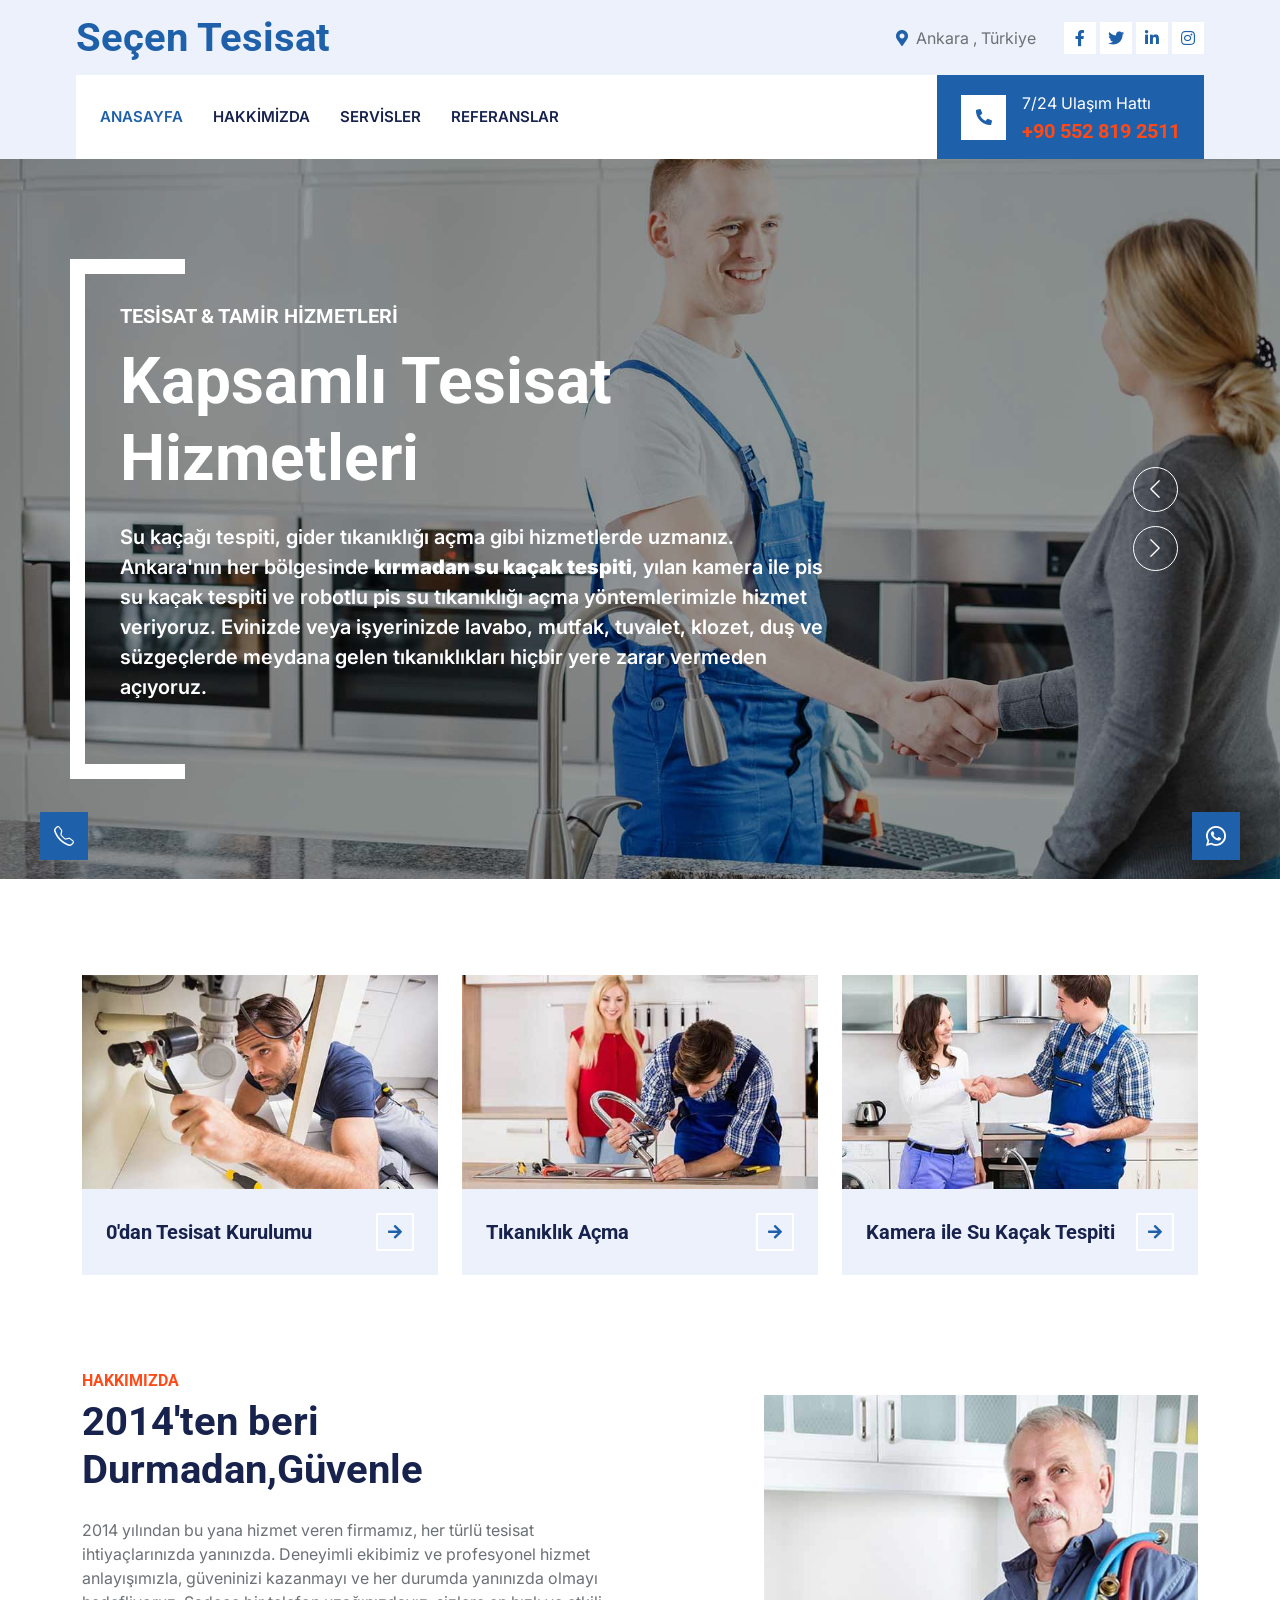
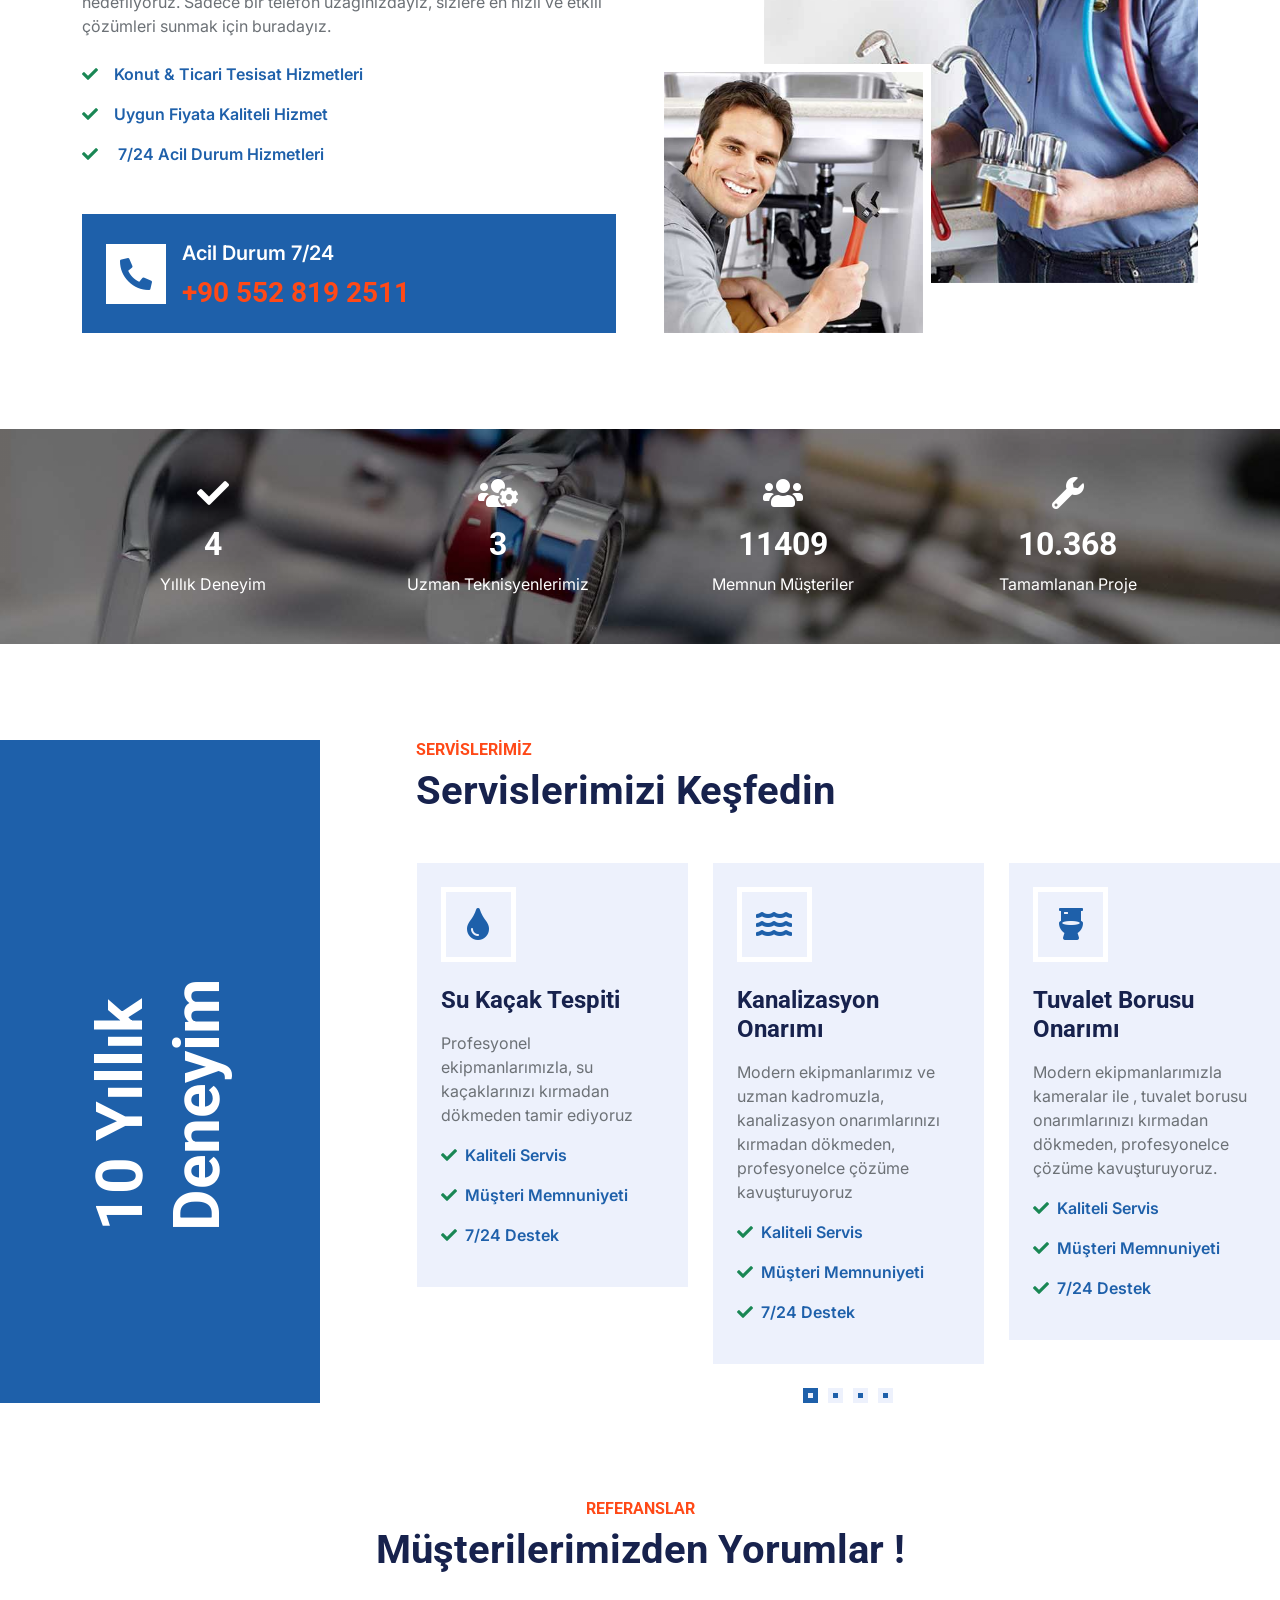
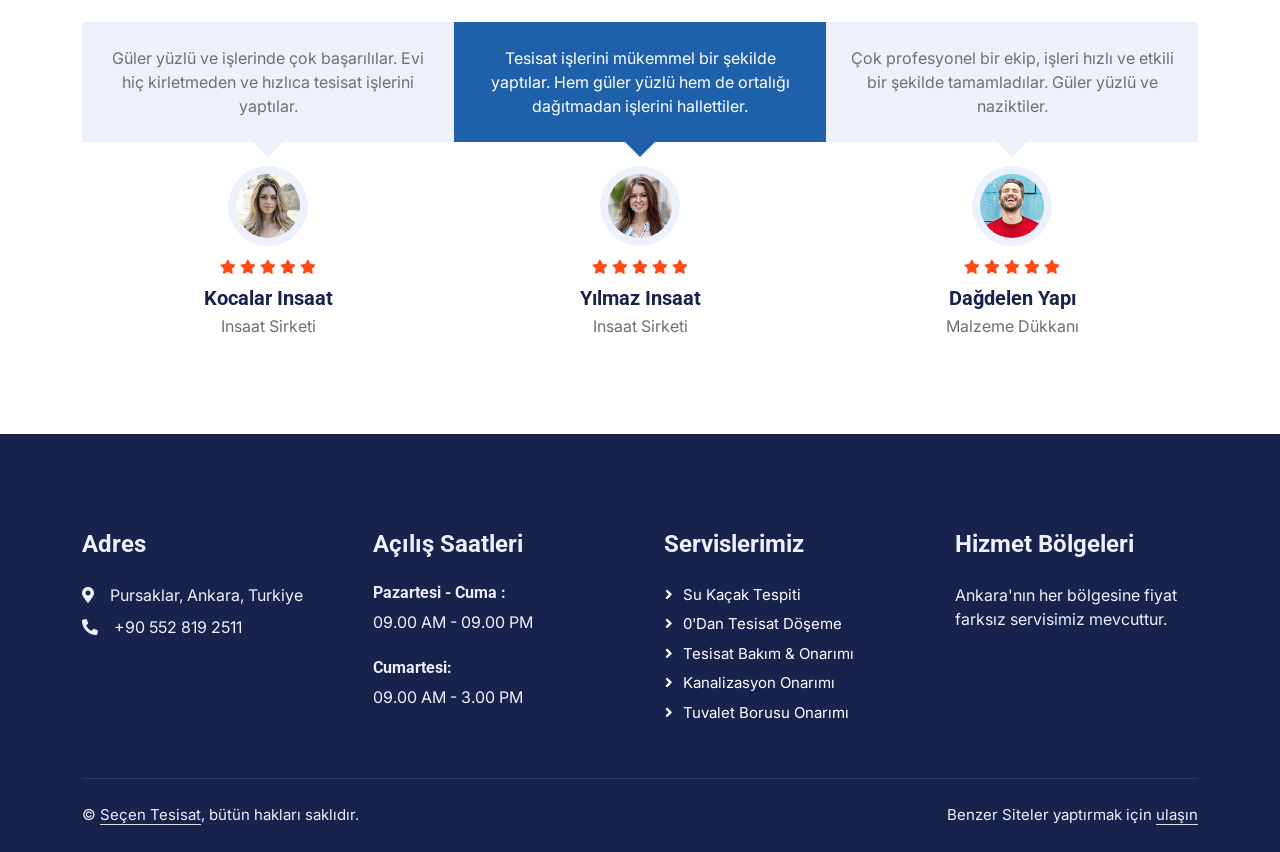
==== index.html @ cfb1902d "Upgrading performance with minimazing pictures" ====
<!DOCTYPE html>
<html lang="tr">
  <head>
    <meta charset="UTF-8" />
    <title>Seçen Tesisat</title>
    <meta content="width=device-width, initial-scale=1.0" name="viewport" />
    <meta content="" name="keywords" />
    <meta content="" name="description" />

    <!-- Favicon -->
    <link href="img/favicon.ico" rel="icon" />

    <!-- Google Web Fonts -->
    <link rel="preconnect" href="https://fonts.googleapis.com" />
    <link rel="preconnect" href="https://fonts.gstatic.com" crossorigin />
    <link
      href="https://fonts.googleapis.com/css2?family=Inter:wght@400;600&family=Roboto:wght@500;700&display=swap"
      rel="stylesheet"
    />

    <!-- Icon Font Stylesheet -->
    <link
      href="https://cdnjs.cloudflare.com/ajax/libs/font-awesome/5.10.0/css/all.min.css"
      rel="stylesheet"
      media="print"
      onload="this.media='all'"
    />
    <link
      href="https://cdn.jsdelivr.net/npm/bootstrap-icons@1.4.1/font/bootstrap-icons.css"
      rel="stylesheet"
      media="print"
      onload="this.media='all'"
    />

    <!-- Libraries Stylesheet -->
    <link
      href="lib/animate/animate.min.css"
      rel="stylesheet"
      media="print"
      onload="this.media='all'"
    />
    <link
      href="lib/owlcarousel/assets/owl.carousel.min.css"
      rel="stylesheet"
      media="print"
      onload="this.media='all'"
    />
    <link
      href="lib/tempusdominus/css/tempusdominus-bootstrap-4.min.css"
      rel="stylesheet"
      media="print"
      onload="this.media='all'"
    />

    <!-- Customized Bootstrap Stylesheet -->
    <link
      href="css/bootstrap.min.css"
      rel="stylesheet"
      media="print"
      onload="this.media='all'"
    />

    <!-- Template Stylesheet -->
    <link href="css/style.css" rel="stylesheet" />

    <!-- Add Lazy Loading Polyfill for older browsers -->
    <script>
      document.addEventListener("DOMContentLoaded", function () {
        if ("loading" in HTMLImageElement.prototype) {
          const images = document.querySelectorAll("img");
          images.forEach((img) => {
            img.src = img.dataset.src;
          });
        } else {
          const script = document.createElement("script");
          script.src =
            "https://cdnjs.cloudflare.com/ajax/libs/lazysizes/5.2.2/lazysizes.min.js";
          document.body.appendChild(script);
        }
      });
    </script>
  </head>

  <body>
    <!-- Spinner Start -->
    <div
      id="spinner"
      class="show bg-white position-fixed translate-middle w-100 vh-100 top-50 start-50 d-flex align-items-center justify-content-center"
    >
      <div
        class="spinner-border text-primary"
        style="width: 3rem; height: 3rem"
        role="status"
      >
        <span class="visually-hidden">Loading...</span>
      </div>
    </div>
    <!-- Spinner End -->

    <!-- Topbar Start -->
    <div class="container-fluid bg-light d-none d-lg-block">
      <div class="row align-items-center top-bar">
        <div class="col-lg-3 col-md-12 text-center text-lg-start">
          <a href="" class="navbar-brand m-0 p-0">
            <h1 class="text-primary m-0">Seçen Tesisat</h1>
          </a>
        </div>
        <div class="col-lg-9 col-md-12 text-end">
          <div class="h-100 d-inline-flex align-items-center me-4">
            <i
              class="fa fa-map-marker-alt text-primary me-2"
              aria-hidden="true"
            ></i>
            <p class="m-0">Ankara , Türkiye</p>
          </div>
          <div class="h-100 d-inline-flex align-items-center">
            <a
              class="btn btn-sm-square bg-white text-primary me-1"
              href="#"
              aria-label="Facebook"
              ><i class="fab fa-facebook-f" aria-hidden="true"></i
            ></a>
            <a
              class="btn btn-sm-square bg-white text-primary me-1"
              href="#"
              aria-label="Twitter"
              ><i class="fab fa-twitter" aria-hidden="true"></i
            ></a>
            <a
              class="btn btn-sm-square bg-white text-primary me-1"
              href="#"
              aria-label="LinkedIn"
              ><i class="fab fa-linkedin-in" aria-hidden="true"></i
            ></a>
            <a
              class="btn btn-sm-square bg-white text-primary me-0"
              href="#"
              aria-label="Instagram"
              ><i class="fab fa-instagram" aria-hidden="true"></i
            ></a>
          </div>
        </div>
      </div>
    </div>
    <!-- Topbar End -->

    <!-- Navbar Start -->
    <div class="container-fluid nav-bar bg-light">
      <nav
        class="navbar navbar-expand-lg navbar-light bg-white p-3 py-lg-0 px-lg-4"
      >
        <a
          href="#"
          class="navbar-brand d-flex align-items-center m-0 p-0 d-lg-none"
        >
          <h1 class="text-primary m-0">Seçen Tesisat</h1>
        </a>
        <button
          class="navbar-toggler"
          type="button"
          data-bs-toggle="collapse"
          data-bs-target="#navbarCollapse"
          aria-controls="navbarCollapse"
          aria-expanded="false"
          aria-label="Toggle navigation"
        >
          <span class="fa fa-bars"></span>
        </button>
        <div class="collapse navbar-collapse" id="navbarCollapse">
          <div class="navbar-nav me-auto">
            <a href="index.html" class="nav-item nav-link active">Anasayfa</a>
            <a href="#hakkimizda" class="nav-item nav-link">Hakkimizda</a>
            <a href="#services" class="nav-item nav-link">Servisler</a>
            <a href="#references" class="nav-item nav-link">Referanslar</a>
          </div>
          <div
            class="mt-4 mt-lg-0 me-lg-n4 py-3 px-4 bg-primary d-flex align-items-center"
          >
            <div
              class="d-flex flex-shrink-0 align-items-center justify-content-center bg-white"
              style="width: 45px; height: 45px"
            >
              <i class="fa fa-phone-alt text-primary" aria-hidden="true"></i>
            </div>
            <div class="ms-3">
              <p class="mb-1 text-white">7/24 Ulaşım Hattı</p>
              <h5 class="m-0 text-secondary">+90 552 819 2511</h5>
            </div>
          </div>
        </div>
      </nav>
    </div>
    <!-- Navbar End -->

    <!-- Carousel Start -->
    <div class="container-fluid p-0 mb-5">
      <div class="owl-carousel header-carousel position-relative">
        <div class="owl-carousel-item position-relative">
          <img
            class="img-fluid"
            data-src="img/carousel-1.jpg"
            alt="Kapsamlı Tesisat Hizmetleri"
            loading="lazy"
          />
          <div
            class="position-absolute top-0 start-0 w-100 h-100 d-flex align-items-center"
            style="background: rgba(0, 0, 0, 0.4)"
          >
            <div class="container">
              <div class="row justify-content-start">
                <div class="col-10 col-lg-8">
                  <h5
                    class="text-white text-uppercase mb-3 animated slideInDown"
                  >
                    Tesisat & Tamir Hizmetleri
                  </h5>
                  <h1 class="display-3 text-white animated slideInDown mb-4">
                    Kapsamlı Tesisat Hizmetleri
                  </h1>
                  <p class="fs-5 fw-medium text-white mb-4 pb-2">
                    Su kaçağı tespiti, gider tıkanıklığı açma gibi hizmetlerde
                    uzmanız. Ankara'nın her bölgesinde
                    <strong>kırmadan su kaçak tespiti</strong>, yılan kamera ile
                    pis su kaçak tespiti ve robotlu pis su tıkanıklığı açma
                    yöntemlerimizle hizmet veriyoruz. Evinizde veya işyerinizde
                    lavabo, mutfak, tuvalet, klozet, duş ve süzgeçlerde meydana
                    gelen tıkanıklıkları hiçbir yere zarar vermeden açıyoruz.
                  </p>
                </div>
              </div>
            </div>
          </div>
        </div>
        <div class="owl-carousel-item position-relative">
          <img
            class="img-fluid"
            data-src="img/carousel-2.jpg"
            alt="Su Kaçak Tespiti"
            loading="lazy"
          />
          <div
            class="position-absolute top-0 start-0 w-100 h-100 d-flex align-items-center"
            style="background: rgba(0, 0, 0, 0.4)"
          >
            <div class="container">
              <div class="row justify-content-start">
                <div class="col-10 col-lg-8">
                  <h5
                    class="text-white text-uppercase mb-3 animated slideInDown"
                  >
                    Tesisat & Tamir Hizmetleri
                  </h5>
                  <h1 class="display-3 text-white animated slideInDown mb-4">
                    Tıkanıklık Açma
                  </h1>
                  <p class="fs-5 fw-medium text-white mb-4 pb-2">
                    Kırmadan dökmeden teknolojik cihazlarla su kaçaklarını
                    buluyoruz. Ankaranın bütün ilçelerine fiyat farksız müdahale
                    ediyoruz.
                  </p>
                  <div class="call-section mt-4">
                    <p class="fs-5 text-white">
                      Su Kaçağı Tespiti İçin Arayın:
                    </p>
                    <a
                      href="tel:+905537859518"
                      class="btn btn-primary btn-lg"
                      aria-label="Call for Su Kaçağı Tespiti"
                    >
                      +90 (553) 785 95 18
                    </a>
                  </div>
                </div>
              </div>
            </div>
          </div>
        </div>
      </div>
    </div>
    <!-- Carousel End -->

    <!-- Service Start -->
    <div class="container-xxl py-5">
      <div class="container">
        <div class="row g-4">
          <div
            class="col-lg-4 col-md-6 service-item-top wow fadeInUp"
            data-wow-delay="0.1s"
          >
            <div class="overflow-hidden">
              <img
                class="img-fluid w-100 h-100"
                data-src="img/service-1.jpg"
                alt="0'dan Tesisat Kurulumu"
                loading="lazy"
              />
            </div>
            <div
              class="d-flex align-items-center justify-content-between bg-light p-4"
            >
              <h5 class="text-truncate me-3 mb-0">0'dan Tesisat Kurulumu</h5>
              <a
                class="btn btn-square btn-outline-primary border-2 border-white flex-shrink-0"
                href="#"
                aria-label="Read more about 0'dan Tesisat Kurulumu"
                ><i class="fa fa-arrow-right" aria-hidden="true"></i
              ></a>
            </div>
          </div>
          <div
            class="col-lg-4 col-md-6 service-item-top wow fadeInUp"
            data-wow-delay="0.3s"
          >
            <div class="overflow-hidden">
              <img
                class="img-fluid w-100 h-100"
                data-src="img/service-2.jpg"
                alt="Tıkanıklık Açma"
                loading="lazy"
              />
            </div>
            <div
              class="d-flex align-items-center justify-content-between bg-light p-4"
            >
              <h5 class="text-truncate me-3 mb-0">Tıkanıklık Açma</h5>
              <a
                class="btn btn-square btn-outline-primary border-2 border-white flex-shrink-0"
                href="#"
                aria-label="Read more about Tıkanıklık Açma"
                ><i class="fa fa-arrow-right" aria-hidden="true"></i
              ></a>
            </div>
          </div>
          <div
            class="col-lg-4 col-md-6 service-item-top wow fadeInUp"
            data-wow-delay="0.5s"
          >
            <div class="overflow-hidden">
              <img
                class="img-fluid w-100 h-100"
                data-src="img/service-3.jpg"
                alt="Kamera ile Su Kaçak Tespiti"
                loading="lazy"
              />
            </div>
            <div
              class="d-flex align-items-center justify-content-between bg-light p-4"
            >
              <h5 class="text-truncate me-3 mb-0">
                Kamera ile Su Kaçak Tespiti
              </h5>
              <a
                class="btn btn-square btn-outline-primary border-2 border-white flex-shrink-0"
                href="#"
                aria-label="Read more about Kamera ile Su Kaçak Tespiti"
                ><i class="fa fa-arrow-right" aria-hidden="true"></i
              ></a>
            </div>
          </div>
        </div>
      </div>
    </div>
    <!-- Service End -->

    <!-- About Start -->
    <div id="hakkimizda" class="container-xxl py-5">
      <div class="container">
        <div class="row g-5">
          <div class="col-lg-6 wow fadeInUp" data-wow-delay="0.1s">
            <h6 class="text-secondary text-uppercase">Hakkımızda</h6>
            <h1 class="mb-4">2014'ten beri Durmadan,Güvenle</h1>
            <p class="mb-4">
              2014 yılından bu yana hizmet veren firmamız, her türlü tesisat
              ihtiyaçlarınızda yanınızda. Deneyimli ekibimiz ve profesyonel
              hizmet anlayışımızla, güveninizi kazanmayı ve her durumda
              yanınızda olmayı hedefliyoruz. Sadece bir telefon uzağınızdayız,
              sizlere en hızlı ve etkili çözümleri sunmak için buradayız.
            </p>
            <p class="fw-medium text-primary">
              <i class="fa fa-check text-success me-3" aria-hidden="true"></i
              >Konut & Ticari Tesisat Hizmetleri
            </p>
            <p class="fw-medium text-primary">
              <i class="fa fa-check text-success me-3" aria-hidden="true"></i
              >Uygun Fiyata Kaliteli Hizmet
            </p>
            <p class="fw-medium text-primary">
              <i class="fa fa-check text-success me-3" aria-hidden="true"></i>
              7/24 Acil Durum Hizmetleri
            </p>
            <div class="bg-primary d-flex align-items-center p-4 mt-5">
              <div
                class="d-flex flex-shrink-0 align-items-center justify-content-center bg-white"
                style="width: 60px; height: 60px"
              >
                <i
                  class="fa fa-phone-alt fa-2x text-primary"
                  aria-hidden="true"
                ></i>
              </div>
              <div class="ms-3">
                <p class="fs-5 fw-medium mb-2 text-white">Acil Durum 7/24</p>
                <h3 class="m-0 text-secondary">+90 552 819 2511</h3>
              </div>
            </div>
          </div>
          <div class="col-lg-6 pt-4" style="min-height: 500px">
            <div
              class="position-relative h-100 wow fadeInUp"
              data-wow-delay="0.5s"
            >
              <img
                class="position-absolute img-fluid w-100 h-100"
                data-src="img/about-1.jpg"
                style="object-fit: cover; padding: 0 0 50px 100px"
                alt="Tesisat Ekibi"
                loading="lazy"
              />
              <img
                class="position-absolute start-0 bottom-0 img-fluid bg-white pt-2 pe-2 w-50 h-50"
                data-src="img/about-2.jpg"
                style="object-fit: cover"
                alt="Tesisat Hizmetleri"
                loading="lazy"
              />
            </div>
          </div>
        </div>
      </div>
    </div>
    <!-- About End -->

    <!-- Fact Start -->
    <div class="container-fluid fact bg-dark my-5 py-5">
      <div class="container">
        <div class="row g-4">
          <div
            class="col-md-6 col-lg-3 text-center wow fadeIn"
            data-wow-delay="0.1s"
          >
            <i class="fa fa-check fa-2x text-white mb-3" aria-hidden="true"></i>
            <h2 class="text-white mb-2" data-toggle="counter-up">10</h2>
            <p class="text-white mb-0">Yıllık Deneyim</p>
          </div>
          <div
            class="col-md-6 col-lg-3 text-center wow fadeIn"
            data-wow-delay="0.3s"
          >
            <i
              class="fa fa-users-cog fa-2x text-white mb-3"
              aria-hidden="true"
            ></i>
            <h2 class="text-white mb-2" data-toggle="counter-up">8</h2>
            <p class="text-white mb-0">Uzman Teknisyenlerimiz</p>
          </div>
          <div
            class="col-md-6 col-lg-3 text-center wow fadeIn"
            data-wow-delay="0.5s"
          >
            <i class="fa fa-users fa-2x text-white mb-3" aria-hidden="true"></i>
            <h2 class="text-white mb-2" data-toggle="counter-up">31693</h2>
            <p class="text-white mb-0">Memnun Müşteriler</p>
          </div>
          <div
            class="col-md-6 col-lg-3 text-center wow fadeIn"
            data-wow-delay="0.7s"
          >
            <i
              class="fa fa-wrench fa-2x text-white mb-3"
              aria-hidden="true"
            ></i>
            <h2 class="text-white mb-2" data-toggle="counter-up">28.800</h2>
            <p class="text-white mb-0">Tamamlanan Proje</p>
          </div>
        </div>
      </div>
    </div>
    <!-- Fact End -->

    <!-- Service Start -->
    <div id="services" class="container-fluid py-5 px-4 px-lg-0">
      <div class="row g-0">
        <div class="col-lg-3 d-none d-lg-flex">
          <div
            class="d-flex align-items-center justify-content-center bg-primary w-100 h-100"
          >
            <h1
              class="display-3 text-white m-0"
              style="transform: rotate(-90deg)"
            >
              10 Yıllık Deneyim
            </h1>
          </div>
        </div>
        <div class="col-md-12 col-lg-9">
          <div class="ms-lg-5 ps-lg-5">
            <div
              class="text-center text-lg-start wow fadeInUp"
              data-wow-delay="0.1s"
            >
              <h6 class="text-secondary text-uppercase">Servislerimiz</h6>
              <h1 class="mb-5">Servislerimizi Keşfedin</h1>
            </div>
            <div
              class="owl-carousel service-carousel position-relative wow fadeInUp"
              data-wow-delay="0.1s"
            >
              <div class="bg-light p-4">
                <div
                  class="d-flex align-items-center justify-content-center border border-5 border-white mb-4"
                  style="width: 75px; height: 75px"
                >
                  <i
                    class="fa fa-water fa-2x text-primary"
                    aria-hidden="true"
                  ></i>
                </div>
                <h4 class="mb-3">Kanalizasyon Onarımı</h4>
                <p>
                  Modern ekipmanlarımız ve uzman kadromuzla, kanalizasyon
                  onarımlarınızı kırmadan dökmeden, profesyonelce çözüme
                  kavuşturuyoruz
                </p>
                <p class="text-primary fw-medium">
                  <i
                    class="fa fa-check text-success me-2"
                    aria-hidden="true"
                  ></i
                  >Kaliteli Servis
                </p>
                <p class="text-primary fw-medium">
                  <i
                    class="fa fa-check text-success me-2"
                    aria-hidden="true"
                  ></i
                  >Müşteri Memnuniyeti
                </p>
                <p class="text-primary fw-medium">
                  <i
                    class="fa fa-check text-success me-2"
                    aria-hidden="true"
                  ></i
                  >7/24 Destek
                </p>
              </div>
              <div class="bg-light p-4">
                <div
                  class="d-flex align-items-center justify-content-center border border-5 border-white mb-4"
                  style="width: 75px; height: 75px"
                >
                  <i
                    class="fa fa-toilet fa-2x text-primary"
                    aria-hidden="true"
                  ></i>
                </div>
                <h4 class="mb-3">Tuvalet Borusu Onarımı</h4>
                <p>
                  Modern ekipmanlarımızla kameralar ile , tuvalet borusu
                  onarımlarınızı kırmadan dökmeden, profesyonelce çözüme
                  kavuşturuyoruz.
                </p>
                <p class="text-primary fw-medium">
                  <i
                    class="fa fa-check text-success me-2"
                    aria-hidden="true"
                  ></i
                  >Kaliteli Servis
                </p>
                <p class="text-primary fw-medium">
                  <i
                    class="fa fa-check text-success me-2"
                    aria-hidden="true"
                  ></i
                  >Müşteri Memnuniyeti
                </p>
                <p class="text-primary fw-medium">
                  <i
                    class="fa fa-check text-success me-2"
                    aria-hidden="true"
                  ></i
                  >7/24 Destek
                </p>
              </div>
              <div class="bg-light p-4">
                <div
                  class="d-flex align-items-center justify-content-center border border-5 border-white mb-4"
                  style="width: 75px; height: 75px"
                >
                  <i
                    class="fa fa-shower fa-2x text-primary"
                    aria-hidden="true"
                  ></i>
                </div>
                <h4 class="mb-3">Tesisat Bakımı & Onarımı</h4>
                <p>0'dan tesisat kurulumu yapılır ve yenilenir.</p>
                <p class="text-primary fw-medium">
                  <i
                    class="fa fa-check text-success me-2"
                    aria-hidden="true"
                  ></i
                  >Kırmadan Dökmeden
                </p>
                <p class="text-primary fw-medium">
                  <i
                    class="fa fa-check text-success me-2"
                    aria-hidden="true"
                  ></i
                  >Kesin Çözümler
                </p>
                <p class="text-primary fw-medium">
                  <i
                    class="fa fa-check text-success me-2"
                    aria-hidden="true"
                  ></i
                  >7/24 Destek
                </p>
              </div>
              <div class="bg-light p-4">
                <div
                  class="d-flex align-items-center justify-content-center border border-5 border-white mb-4"
                  style="width: 75px; height: 75px"
                >
                  <i
                    class="fa fa-tint fa-2x text-primary"
                    aria-hidden="true"
                  ></i>
                </div>
                <h4 class="mb-3">Su Kaçak Tespiti</h4>
                <p>
                  Profesyonel ekipmanlarımızla, su kaçaklarınızı kırmadan
                  dökmeden tamir ediyoruz
                </p>
                <p class="text-primary fw-medium">
                  <i
                    class="fa fa-check text-success me-2"
                    aria-hidden="true"
                  ></i
                  >Kaliteli Servis
                </p>
                <p class="text-primary fw-medium">
                  <i
                    class="fa fa-check text-success me-2"
                    aria-hidden="true"
                  ></i
                  >Müşteri Memnuniyeti
                </p>
                <p class="text-primary fw-medium">
                  <i
                    class="fa fa-check text-success me-2"
                    aria-hidden="true"
                  ></i
                  >7/24 Destek
                </p>
              </div>
            </div>
          </div>
        </div>
      </div>
    </div>
    <!-- Service End -->

    <!-- Testimonial Start -->
    <div
      id="references"
      class="container-xxl py-5 wow fadeInUp"
      data-wow-delay="0.1s"
    >
      <div class="container">
        <div class="text-center">
          <h6 class="text-secondary text-uppercase">Referanslar</h6>
          <h1 class="mb-5">Müşterilerimizden Yorumlar !</h1>
        </div>
        <div
          class="owl-carousel testimonial-carousel position-relative wow fadeInUp"
          data-wow-delay="0.1s"
        >
          <div class="testimonial-item text-center">
            <div class="testimonial-text bg-light text-center p-4 mb-4">
              <p class="mb-0">
                Tesisat işlerini mükemmel bir şekilde yaptılar. Hem güler yüzlü
                hem de ortalığı dağıtmadan işlerini hallettiler.
              </p>
            </div>
            <img
              class="bg-light rounded-circle p-2 mx-auto mb-2"
              data-src="img/testimonial-1.jpg"
              style="width: 80px; height: 80px"
              alt="Yılmaz Insaat"
              loading="lazy"
            />
            <div class="mb-2">
              <small
                class="fa fa-star text-secondary"
                aria-hidden="true"
              ></small>
              <small
                class="fa fa-star text-secondary"
                aria-hidden="true"
              ></small>
              <small
                class="fa fa-star text-secondary"
                aria-hidden="true"
              ></small>
              <small
                class="fa fa-star text-secondary"
                aria-hidden="true"
              ></small>
              <small
                class="fa fa-star text-secondary"
                aria-hidden="true"
              ></small>
            </div>
            <h5 class="mb-1">Yılmaz Insaat</h5>
            <p class="m-0">Insaat Sirketi</p>
          </div>
          <div class="testimonial-item text-center">
            <div class="testimonial-text bg-light text-center p-4 mb-4">
              <p class="mb-0">
                Çok profesyonel bir ekip, işleri hızlı ve etkili bir şekilde
                tamamladılar. Güler yüzlü ve naziktiler.
              </p>
            </div>
            <img
              class="bg-light rounded-circle p-2 mx-auto mb-2"
              data-src="img/testimonial-2.jpg"
              style="width: 80px; height: 80px"
              alt="Dağdelen Yapı"
              loading="lazy"
            />
            <div class="mb-2">
              <small
                class="fa fa-star text-secondary"
                aria-hidden="true"
              ></small>
              <small
                class="fa fa-star text-secondary"
                aria-hidden="true"
              ></small>
              <small
                class="fa fa-star text-secondary"
                aria-hidden="true"
              ></small>
              <small
                class="fa fa-star text-secondary"
                aria-hidden="true"
              ></small>
              <small
                class="fa fa-star text-secondary"
                aria-hidden="true"
              ></small>
            </div>
            <h5 class="mb-1">Dağdelen Yapı</h5>
            <p class="m-0">Malzeme Dükkanı</p>
          </div>
          <div class="testimonial-item text-center">
            <div class="testimonial-text bg-light text-center p-4 mb-4">
              <p class="mb-0">
                Evde hiçbir zarar vermeden işleri tertemiz bitirdiler. İşlerini
                iyi bilen bir ekip, kesinlikle tavsiye ederim.
              </p>
            </div>
            <img
              class="bg-light rounded-circle p-2 mx-auto mb-2"
              data-src="img/testimonial-3.jpg"
              style="width: 80px; height: 80px"
              alt="Akkaya Tamir"
              loading="lazy"
            />
            <div class="mb-2">
              <small
                class="fa fa-star text-secondary"
                aria-hidden="true"
              ></small>
              <small
                class="fa fa-star text-secondary"
                aria-hidden="true"
              ></small>
              <small
                class="fa fa-star text-secondary"
                aria-hidden="true"
              ></small>
              <small
                class="fa fa-star text-secondary"
                aria-hidden="true"
              ></small>
              <small
                class="fa fa-star text-secondary"
                aria-hidden="true"
              ></small>
            </div>
            <h5 class="mb-1">Akkaya Tamir</h5>
            <p class="m-0">Otomotiv</p>
          </div>
          <div class="testimonial-item text-center">
            <div class="testimonial-text bg-light text-center p-4 mb-4">
              <p class="mb-0">
                Güler yüzlü ve işlerinde çok başarılılar. Evi hiç kirletmeden ve
                hızlıca tesisat işlerini yaptılar.
              </p>
            </div>
            <img
              class="bg-light rounded-circle p-2 mx-auto mb-2"
              data-src="img/testimonial-4.jpg"
              style="width: 80px; height: 80px"
              alt="Kocalar Insaat"
              loading="lazy"
            />
            <div class="mb-2">
              <small
                class="fa fa-star text-secondary"
                aria-hidden="true"
              ></small>
              <small
                class="fa fa-star text-secondary"
                aria-hidden="true"
              ></small>
              <small
                class="fa fa-star text-secondary"
                aria-hidden="true"
              ></small>
              <small
                class="fa fa-star text-secondary"
                aria-hidden="true"
              ></small>
              <small
                class="fa fa-star text-secondary"
                aria-hidden="true"
              ></small>
            </div>
            <h5 class="mb-1">Kocalar Insaat</h5>
            <p class="m-0">Insaat Sirketi</p>
          </div>
        </div>
      </div>
    </div>
    <!-- Testimonial End -->

    <!-- Footer Start -->
    <div
      class="container-fluid bg-dark text-light footer pt-5 mt-5 wow fadeIn"
      data-wow-delay="0.1s"
    >
      <div class="container py-5">
        <div class="row g-5">
          <div class="col-lg-3 col-md-6">
            <h4 class="text-light mb-4">Adres</h4>
            <p class="mb-2">
              <i class="fa fa-map-marker-alt me-3" aria-hidden="true"></i
              >Pursaklar, Ankara, Turkiye
            </p>
            <p class="mb-2">
              <i class="fa fa-phone-alt me-3" aria-hidden="true"></i>+90 552 819
              2511
            </p>
          </div>
          <div class="col-lg-3 col-md-6">
            <h4 class="text-light mb-4">Açılış Saatleri</h4>
            <h6 class="text-light">Pazartesi - Cuma :</h6>
            <p class="mb-4">09.00 AM - 09.00 PM</p>
            <h6 class="text-light">Cumartesi:</h6>
            <p class="mb-0">09.00 AM - 3.00 PM</p>
          </div>
          <div class="col-lg-3 col-md-6">
            <h4 class="text-light mb-4">Servislerimiz</h4>
            <a class="btn btn-link" href="">Su Kaçak Tespiti</a>
            <a class="btn btn-link" href="">0'dan Tesisat Döşeme</a>
            <a class="btn btn-link" href="">Tesisat Bakım & Onarımı</a>
            <a class="btn btn-link" href="">Kanalizasyon Onarımı</a>
            <a class="btn btn-link" href="">Tuvalet Borusu Onarımı</a>
          </div>
          <div class="col-lg-3 col-md-6">
            <h4 class="text-light mb-4">Hizmet Bölgeleri</h4>
            <p>Ankara'nın her bölgesine fiyat farksız servisimiz mevcuttur.</p>
          </div>
        </div>
      </div>
      <div class="container">
        <div class="copyright">
          <div class="row">
            <div class="col-md-6 text-center text-md-start mb-3 mb-md-0">
              &copy; <a class="border-bottom" href="#">Seçen Tesisat</a>, bütün
              hakları saklıdır.
            </div>
            <div class="col-md-6 text-center text-md-end">
              Benzer Siteler yaptırmak için
              <a
                class="border-bottom"
                href="https://www.linkedin.com/in/kerim-sekili/"
                target="_blank"
                >ulaşın</a
              >
            </div>
          </div>
        </div>
      </div>
    </div>
    <!-- Footer End -->

    <!-- Back to Top -->
    <a
      class="btn btn-lg btn-primary btn-lg-square rounded-0 whatsapp-button"
      href="https://wa.me/+905528192511"
      target="_blank"
      aria-label="WhatsApp"
    >
      <i class="bi bi-whatsapp"></i>
    </a>

    <a
      class="btn btn-lg btn-primary btn-lg-square rounded-0 call-button"
      href="tel:5528192511"
      target="_blank"
      aria-label="Call"
    >
      <i class="bi bi-telephone"></i>
    </a>

    <!-- JavaScript Libraries -->
    <script src="https://code.jquery.com/jquery-3.4.1.min.js" defer></script>
    <script
      src="https://cdn.jsdelivr.net/npm/bootstrap@5.0.0/dist/js/bootstrap.bundle.min.js"
      defer
    ></script>
    <script src="lib/wow/wow.min.js" defer></script>
    <script src="lib/easing/easing.min.js" defer></script>
    <script src="lib/waypoints/waypoints.min.js" defer></script>
    <script src="lib/counterup/counterup.min.js" defer></script>
    <script src="lib/owlcarousel/owl.carousel.min.js" defer></script>
    <script src="lib/tempusdominus/js/moment.min.js" defer></script>
    <script src="lib/tempusdominus/js/moment-timezone.min.js" defer></script>
    <script
      src="lib/tempusdominus/js/tempusdominus-bootstrap-4.min.js"
      defer
    ></script>

    <!-- Template Javascript -->
    <script src="js/main.js" defer></script>
  </body>
</html>
---- css/style.css ----
/********** Template CSS **********/
html {
  scroll-behavior: smooth;
}
:root {
  --primary: #1e60aa;
  --secondary: #ff4917;
  --light: #edf1fc;
  --dark: #17224d;
}

.whatsapp-button {
  position: fixed;
  bottom: 40px;
  right: 40px;
  z-index: 1000; /* Butonun diğer öğelerin üstünde görünmesini sağlar */
}

.call-button {
  position: fixed;
  bottom: 40px;
  left: 40px;
  z-index: 1000; /* Butonun diğer öğelerin üstünde görünmesini sağlar */
}

.fw-medium {
  font-weight: 600 !important;
}

.back-to-top {
  position: fixed;
  display: none;
  right: 45px;
  bottom: 45px;
  z-index: 99;
}

/*** Spinner ***/
#spinner {
  opacity: 0;
  visibility: hidden;
  transition: opacity 0.5s ease-out, visibility 0s linear 0.5s;
  z-index: 99999;
}

#spinner.show {
  transition: opacity 0.5s ease-out, visibility 0s linear 0s;
  visibility: visible;
  opacity: 1;
}

/*** Button ***/
.btn {
  font-weight: 600;
  transition: 0.5s;
}

.btn.btn-primary,
.btn.btn-secondary {
  color: #ffffff;
}

.btn-square {
  width: 38px;
  height: 38px;
}

.btn-sm-square {
  width: 32px;
  height: 32px;
}

.btn-lg-square {
  width: 48px;
  height: 48px;
}

.btn-square,
.btn-sm-square,
.btn-lg-square {
  padding: 0;
  display: flex;
  align-items: center;
  justify-content: center;
  font-weight: normal;
}

/*** Navbar ***/
.top-bar {
  height: 75px;
  padding: 0 4rem;
}

.nav-bar {
  position: relative;
  padding: 0 4.75rem;
  transition: 0.5s;
  z-index: 9999;
}

.nav-bar.sticky-top {
  position: sticky;
  padding: 0;
  z-index: 9999;
}

.navbar .dropdown-toggle::after {
  border: none;
  content: "\f107";
  font-family: "Font Awesome 5 Free";
  font-weight: 900;
  vertical-align: middle;
  margin-left: 8px;
}

.navbar-light .navbar-nav .nav-link {
  margin-right: 30px;
  padding: 25px 0;
  color: var(--dark);
  font-size: 15px;
  font-weight: 600;
  text-transform: uppercase;
  outline: none;
}

.navbar-light .navbar-nav .nav-link:hover,
.navbar-light .navbar-nav .nav-link.active {
  color: var(--primary);
}

@media (max-width: 991.98px) {
  .nav-bar {
    padding: 0;
  }

  .navbar-light .navbar-nav .nav-link {
    margin-right: 0;
    padding: 10px 0;
  }

  .navbar-light .navbar-nav {
    margin-top: 1rem;
    padding-top: 1rem;
    border-top: 1px solid #eeeeee;
  }
}

@media (min-width: 992px) {
  .navbar .nav-item .dropdown-menu {
    display: block;
    border: none;
    margin-top: 0;
    top: 150%;
    opacity: 0;
    visibility: hidden;
    transition: 0.5s;
  }

  .navbar .nav-item:hover .dropdown-menu {
    top: 100%;
    visibility: visible;
    transition: 0.5s;
    opacity: 1;
  }
}

/*** Header ***/
.header-carousel .container,
.page-header .container {
  position: relative;
  padding: 45px 0 45px 35px;
  border-left: 15px solid #ffffff;
}

.header-carousel .container::before,
.header-carousel .container::after,
.page-header .container::before,
.page-header .container::after {
  position: absolute;
  content: "";
  top: 0;
  left: 0;
  width: 100px;
  height: 15px;
  background: #ffffff;
}

.header-carousel .container::after,
.page-header .container::after {
  top: 100%;
  margin-top: -15px;
}

@media (max-width: 768px) {
  .header-carousel .owl-carousel-item {
    position: relative;
    min-height: 500px;
  }

  .header-carousel .owl-carousel-item img {
    position: absolute;
    width: 100%;
    height: 100%;
    object-fit: cover;
  }

  .header-carousel .owl-carousel-item h5,
  .header-carousel .owl-carousel-item p {
    font-size: 14px !important;
    font-weight: 400 !important;
  }

  .header-carousel .owl-carousel-item h1 {
    font-size: 30px;
    font-weight: 600;
  }
}

.header-carousel .owl-nav {
  position: absolute;
  top: 50%;
  right: 8%;
  transform: translateY(-50%);
  display: flex;
  flex-direction: column;
}

.header-carousel .owl-nav .owl-prev,
.header-carousel .owl-nav .owl-next {
  margin: 7px 0;
  width: 45px;
  height: 45px;
  display: flex;
  align-items: center;
  justify-content: center;
  color: #ffffff;
  background: transparent;
  border: 1px solid #ffffff;
  border-radius: 45px;
  font-size: 22px;
  transition: 0.5s;
}

.header-carousel .owl-nav .owl-prev:hover,
.header-carousel .owl-nav .owl-next:hover {
  background: var(--primary);
  border-color: var(--primary);
}

.page-header {
  background: linear-gradient(rgba(0, 0, 0, 0.4), rgba(0, 0, 0, 0.4)),
    url(../img/bg.jpg) center center no-repeat;
  background-size: cover;
}

.breadcrumb-item + .breadcrumb-item::before {
  color: var(--light);
}

/*** Facts ***/
.fact {
  background: linear-gradient(rgba(0, 0, 0, 0.4), rgba(0, 0, 0, 0.4)),
    url(../img/bg.jpg) center center no-repeat;
  background-size: cover;
}

/*** Service ***/
.service-item-top img {
  transition: 0.5s;
}

.service-item-top:hover img {
  transform: scale(1.1);
}

.service-carousel .owl-dots {
  margin-top: 24px;
  display: flex;
  align-items: flex-end;
  justify-content: center;
}

.service-carousel .owl-dot {
  position: relative;
  display: inline-block;
  margin: 0 5px;
  width: 15px;
  height: 15px;
  background: var(--primary);
  border: 5px solid var(--light);
  transition: 0.5s;
}

.service-carousel .owl-dot.active {
  background: var(--light);
  border-color: var(--primary);
}

/*** Booking ***/
.video {
  position: relative;
  padding: 8rem 0 12rem 0;
  background: linear-gradient(rgba(0, 0, 0, 0.4), rgba(0, 0, 0, 0.4)),
    url(../img/carousel-1.jpg) center center no-repeat;
  background-size: cover;
  display: flex;
  flex-direction: column;
  align-items: center;
  justify-content: center;
}

.video .btn-play {
  position: relative;
  box-sizing: content-box;
  display: block;
  width: 32px;
  height: 44px;
  border-radius: 50%;
  border: none;
  outline: none;
  padding: 18px 20px 18px 28px;
  margin-bottom: 4rem;
}

.video .btn-play:before {
  content: "";
  position: absolute;
  z-index: 0;
  left: 50%;
  top: 50%;
  transform: translateX(-50%) translateY(-50%);
  display: block;
  width: 100px;
  height: 100px;
  background: #ffffff;
  border-radius: 50%;
  animation: pulse-border 1500ms ease-out infinite;
}

.video .btn-play:after {
  content: "";
  position: absolute;
  z-index: 1;
  left: 50%;
  top: 50%;
  transform: translateX(-50%) translateY(-50%);
  display: block;
  width: 100px;
  height: 100px;
  background: #ffffff;
  border-radius: 50%;
  transition: all 200ms;
}

.video .btn-play img {
  position: relative;
  z-index: 3;
  max-width: 100%;
  width: auto;
  height: auto;
}

.video .btn-play span {
  display: block;
  position: relative;
  z-index: 3;
  width: 0;
  height: 0;
  border-left: 32px solid var(--primary);
  border-top: 22px solid transparent;
  border-bottom: 22px solid transparent;
}

@keyframes pulse-border {
  0% {
    transform: translateX(-50%) translateY(-50%) translateZ(0) scale(1);
    opacity: 1;
  }

  100% {
    transform: translateX(-50%) translateY(-50%) translateZ(0) scale(1.5);
    opacity: 0;
  }
}

#videoModal {
  z-index: 99999;
}

#videoModal .modal-dialog {
  position: relative;
  max-width: 800px;
  margin: 60px auto 0 auto;
}

#videoModal .modal-body {
  position: relative;
  padding: 0px;
}

#videoModal .close {
  position: absolute;
  width: 30px;
  height: 30px;
  right: 0px;
  top: -30px;
  z-index: 999;
  font-size: 30px;
  font-weight: normal;
  color: #ffffff;
  background: #000000;
  opacity: 1;
}

.bootstrap-datetimepicker-widget.bottom {
  top: auto !important;
}

.bootstrap-datetimepicker-widget .table * {
  border-bottom-width: 0px;
}

.bootstrap-datetimepicker-widget .table th {
  font-weight: 500;
}

.bootstrap-datetimepicker-widget.dropdown-menu {
  padding: 10px;
  border-radius: 2px;
}

.bootstrap-datetimepicker-widget table td.active,
.bootstrap-datetimepicker-widget table td.active:hover {
  background: var(--primary);
}

.bootstrap-datetimepicker-widget table td.today::before {
  border-bottom-color: var(--primary);
}

/*** Team ***/
.team-item img {
  transition: 0.5s;
}

.team-item:hover img {
  transform: scale(1.1);
}

.team-item .team-text {
  height: 90px;
  overflow: hidden;
}

.team-item .team-text .bg-light,
.team-item .team-text .bg-primary {
  position: relative;
  height: 90px;
  display: flex;
  align-items: center;
  justify-content: center;
  flex-direction: column;
  transition: 0.5s;
}

.team-item .team-text .bg-primary {
  flex-direction: row;
}

.team-item:hover .team-text .bg-light {
  margin-top: -90px;
}

.team-item .team-text .bg-primary .btn {
  color: var(--primary);
  background: #ffffff;
}

.team-item .team-text .bg-primary .btn:hover {
  color: #ffffff;
  background: var(--secondary);
}

/*** Testimonial ***/
.testimonial-carousel .owl-item .testimonial-text,
.testimonial-carousel .owl-item.center .testimonial-text * {
  position: relative;
  transition: 0.5s;
}

.testimonial-carousel .owl-item.center .testimonial-text {
  background: var(--primary) !important;
}

.testimonial-carousel .owl-item.center .testimonial-text * {
  color: #ffffff !important;
}

.testimonial-carousel .owl-item .testimonial-text::after {
  position: absolute;
  content: "";
  width: 0;
  height: 0;
  left: 50%;
  bottom: -30px;
  transform: translateX(-50%);
  border: 15px solid;
  border-color: var(--light) transparent transparent transparent;
  transition: 0.5s;
}

.testimonial-carousel .owl-item.center .testimonial-text::after {
  border-color: var(--primary) transparent transparent transparent;
}

.testimonial-carousel .owl-nav {
  position: absolute;
  width: 350px;
  bottom: 100px;
  left: 50%;
  transform: translateX(-50%);
  display: flex;
  justify-content: space-between;
  opacity: 0;
  transition: 0.5s;
  z-index: 1;
}

.testimonial-carousel:hover .owl-nav {
  width: 300px;
  opacity: 1;
}

.testimonial-carousel .owl-nav .owl-prev,
.testimonial-carousel .owl-nav .owl-next {
  font-size: 30px;
  color: var(--primary);
}

.testimonial-carousel .owl-nav .owl-prev:hover,
.testimonial-carousel .owl-nav .owl-next:hover {
  color: var(--dark);
}

/*** Footer ***/
.footer .btn.btn-social {
  margin-right: 5px;
  width: 35px;
  height: 35px;
  display: flex;
  align-items: center;
  justify-content: center;
  color: var(--light);
  border: 1px solid #ffffff;
  border-radius: 35px;
  transition: 0.3s;
}

.footer .btn.btn-social:hover {
  color: var(--primary);
}

.footer .btn.btn-link {
  display: block;
  margin-bottom: 5px;
  padding: 0;
  text-align: left;
  color: #ffffff;
  font-size: 15px;
  font-weight: normal;
  text-transform: capitalize;
  transition: 0.3s;
}

.footer .btn.btn-link::before {
  position: relative;
  content: "\f105";
  font-family: "Font Awesome 5 Free";
  font-weight: 900;
  margin-right: 10px;
}

.footer .btn.btn-link:hover {
  letter-spacing: 1px;
  box-shadow: none;
}

.footer .copyright {
  padding: 25px 0;
  font-size: 15px;
  border-top: 1px solid rgba(256, 256, 256, 0.1);
}

.footer .copyright a {
  color: var(--light);
}
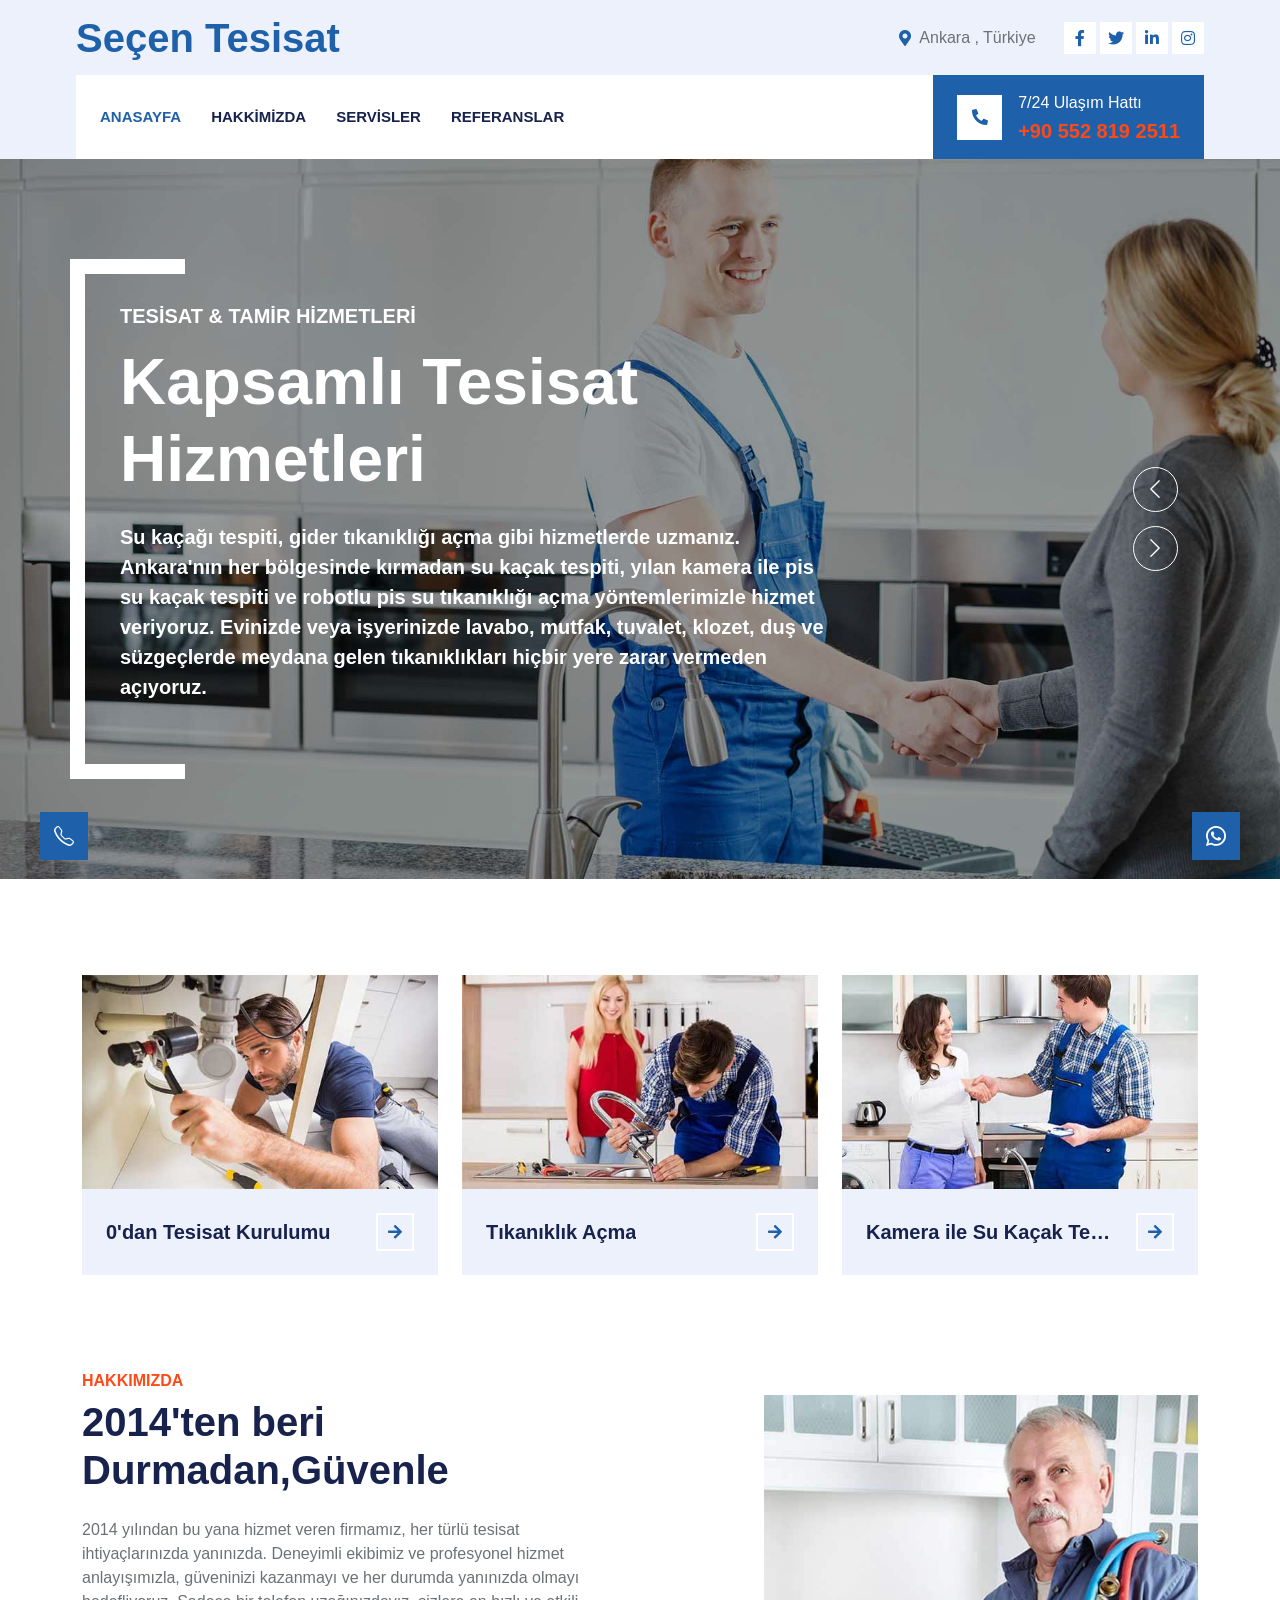
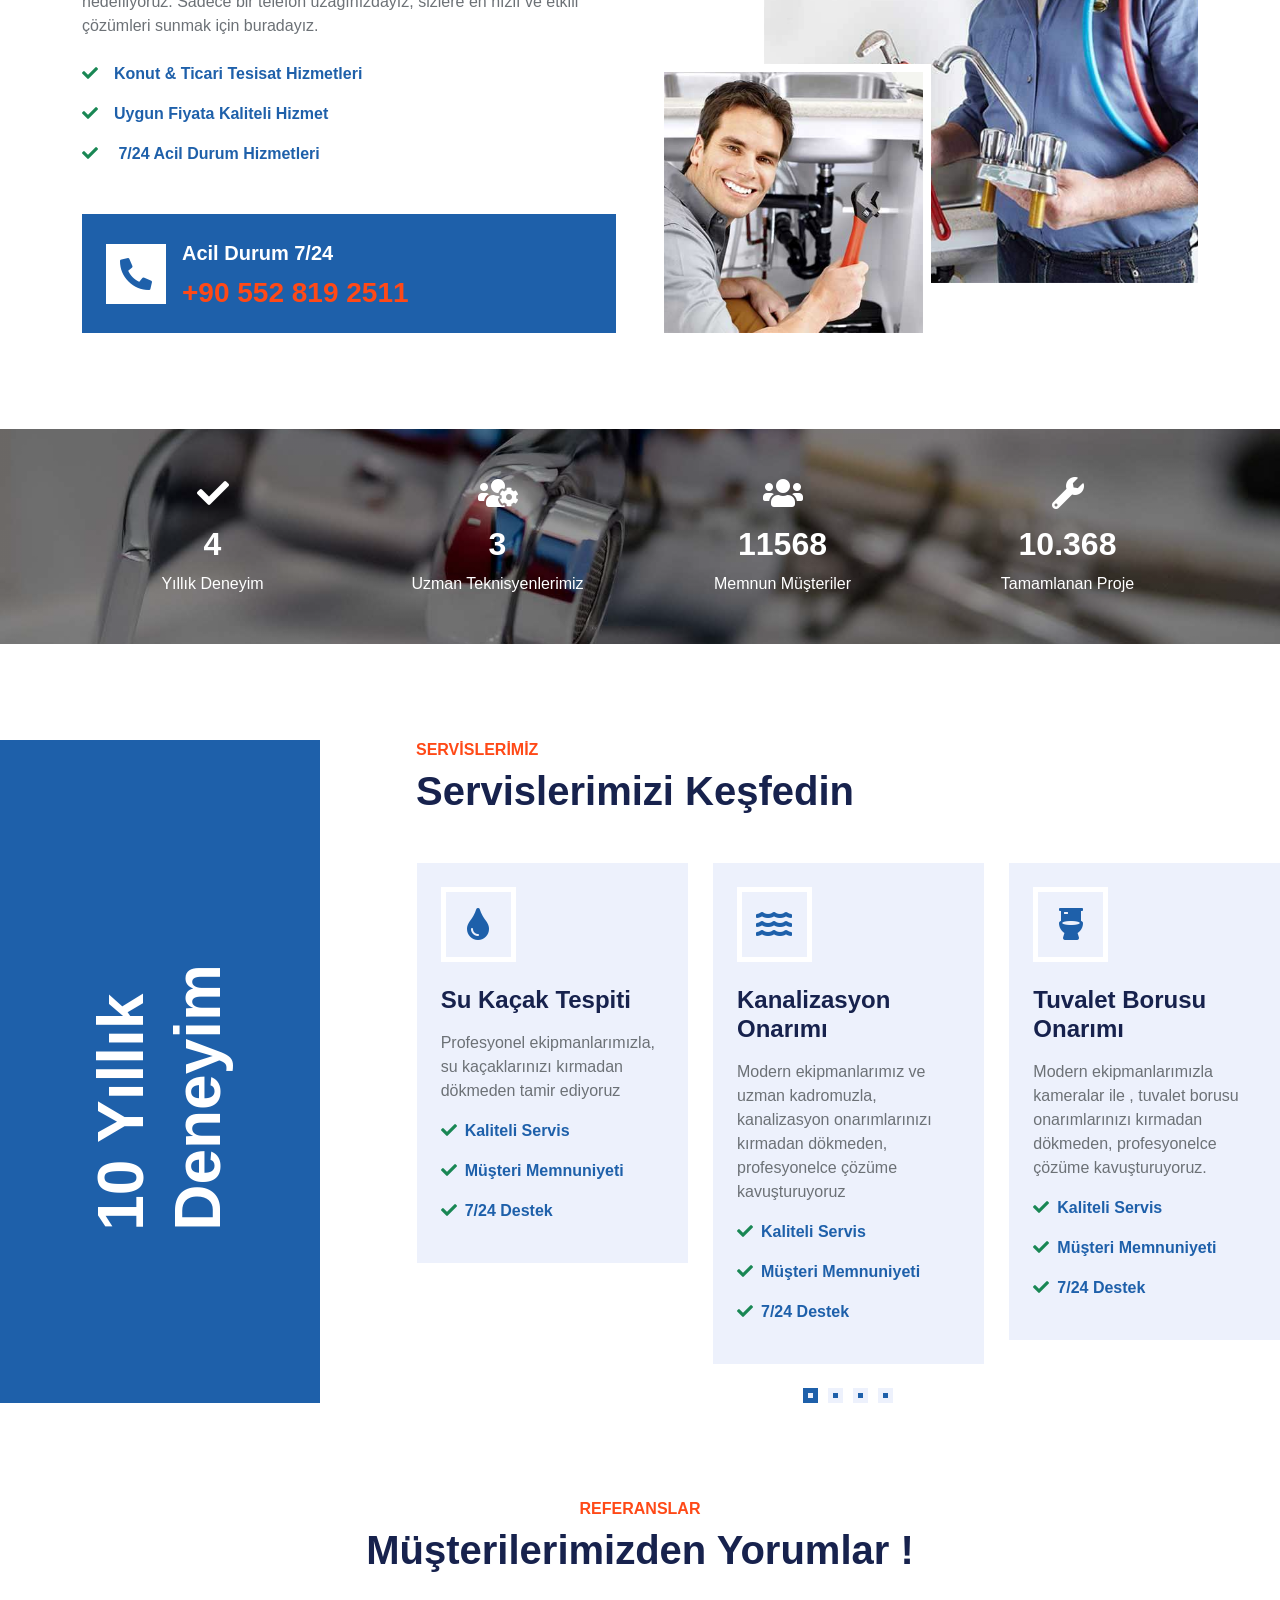
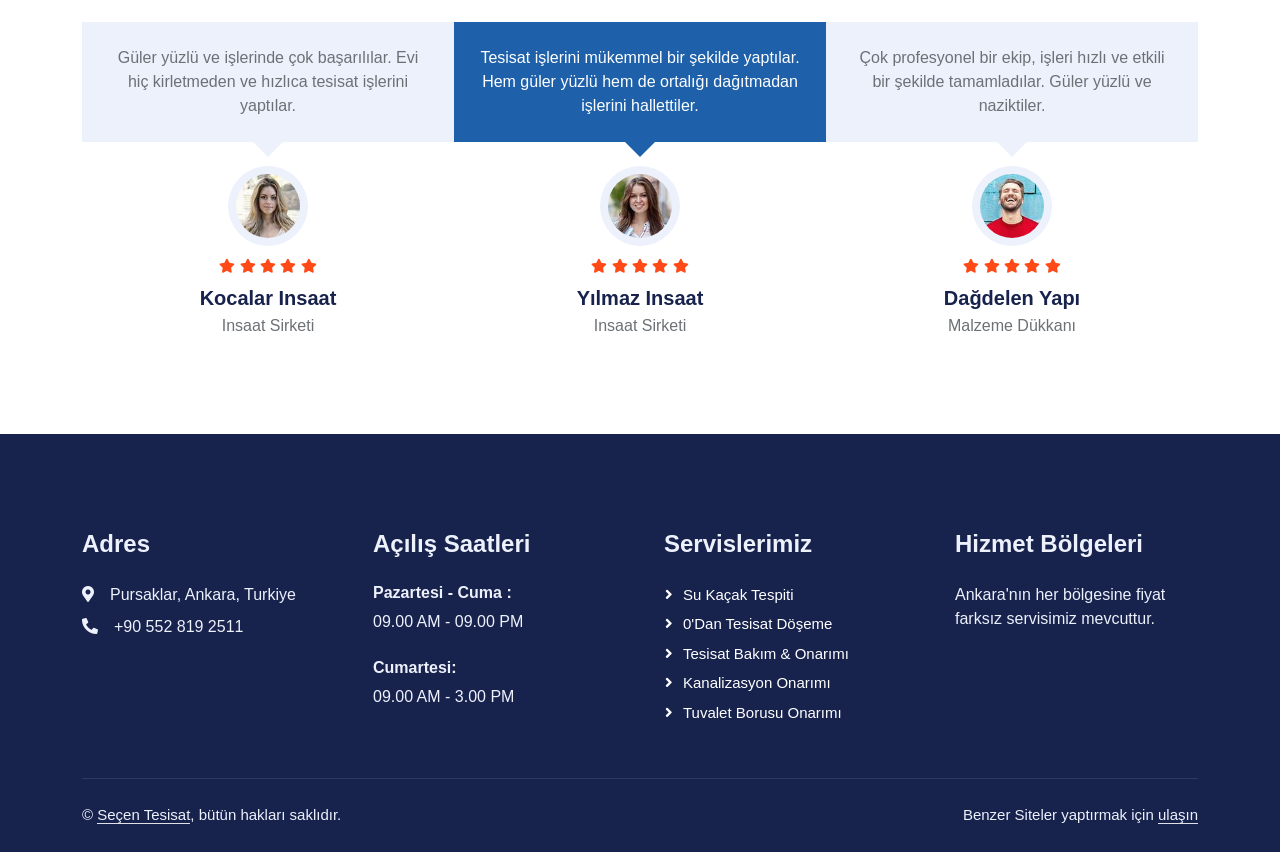
==== commit a5ffbf47: "last version of page" ====
--- a/index.html
+++ b/index.html
@@ -2,20 +2,31 @@
 <html lang="tr">
   <head>
     <meta charset="UTF-8" />
-    <title>Seçen Tesisat</title>
-    <meta content="width=device-width, initial-scale=1.0" name="viewport" />
-    <meta content="" name="keywords" />
-    <meta content="" name="description" />
+    <title>Seçen Tesisat | Ankara | Su Kaçağı Tespiti & Tıkanıklık Açma</title>
+    <meta
+      name="description"
+      content="Ankara'nın en güvenilir tesisat firması. Su kaçağı tespiti, tıkanıklık açma ve tüm tesisat hizmetleri için hemen arayın!"
+    />
+    <meta
+      name="keywords"
+      content="Ankara tesisat, Su kaçağı tespiti, Tıkanıklık açma, Lavabo tıkanıklığı, Ankara su tesisatı, Gider açma,Su Tesisatçı,Hidrant kaçak tespiti,Mutfak Tıkanıklığı"
+    />
+    <meta name="author" content="Seçen Tesisat" />
+    <meta name="robots" content="index, follow" />
 
     <!-- Favicon -->
-    <link href="img/favicon.ico" rel="icon" />
+    <link rel="icon" href="img/favicon.png" type="png" />
 
     <!-- Google Web Fonts -->
     <link rel="preconnect" href="https://fonts.googleapis.com" />
     <link rel="preconnect" href="https://fonts.gstatic.com" crossorigin />
     <link
-      href="https://fonts.googleapis.com/css2?family=Inter:wght@400;600&family=Roboto:wght@500;700&display=swap"
+      href="https://fonts.googleapis.com/css2?family=Poppins:wght@300;400;600&display=swap"
       rel="stylesheet"
+    />
+    <link
+      rel="stylesheet"
+      href="https://cdnjs.cloudflare.com/ajax/libs/font-awesome/6.0.0/css/all.min.css"
     />
 
     <!-- Icon Font Stylesheet -->
@@ -263,7 +274,7 @@
                       Su Kaçağı Tespiti İçin Arayın:
                     </p>
                     <a
-                      href="tel:+905537859518"
+                      href="tel:+905528192511"
                       class="btn btn-primary btn-lg"
                       aria-label="Call for Su Kaçağı Tespiti"
                     >
--- a/css/style.css
+++ b/css/style.css
@@ -28,6 +28,10 @@
 }
 
 .back-to-top {
+  body {
+    font-family: "Poppins", sans-serif;
+  }
+
   position: fixed;
   display: none;
   right: 45px;
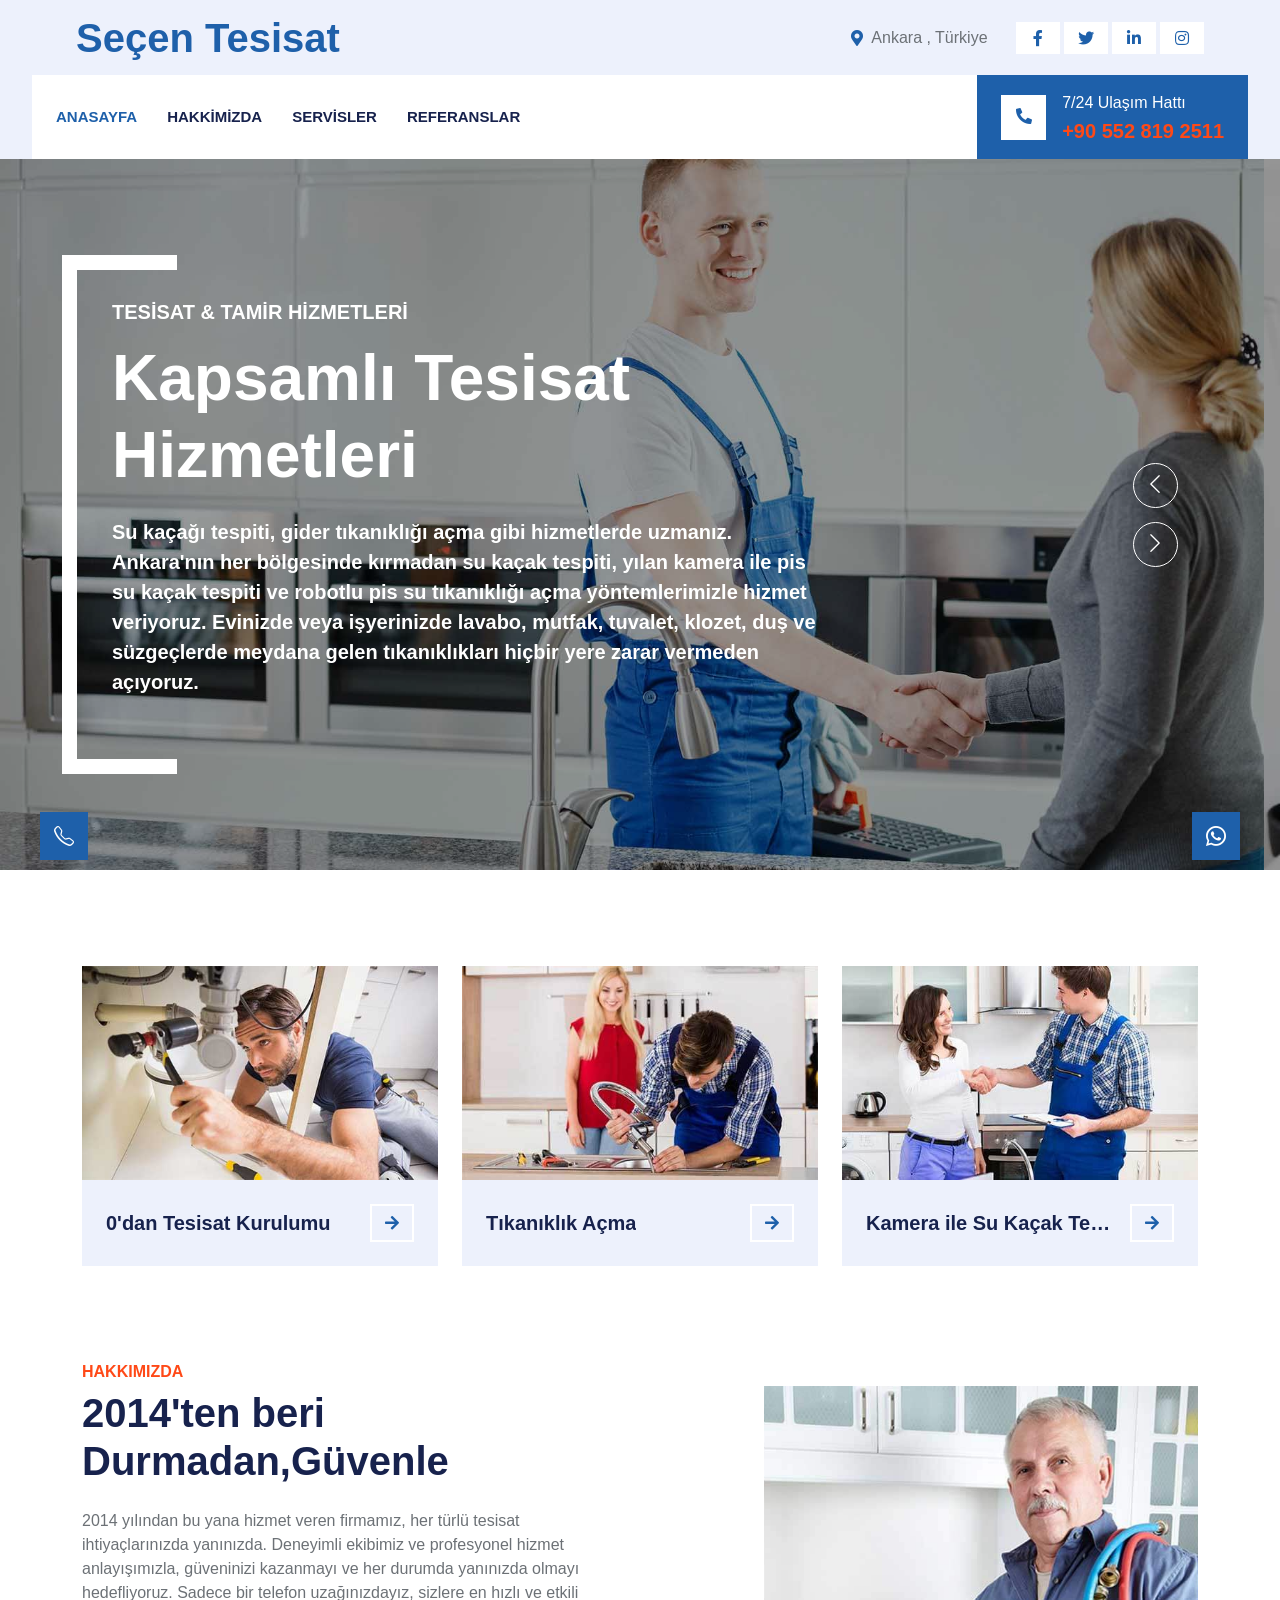
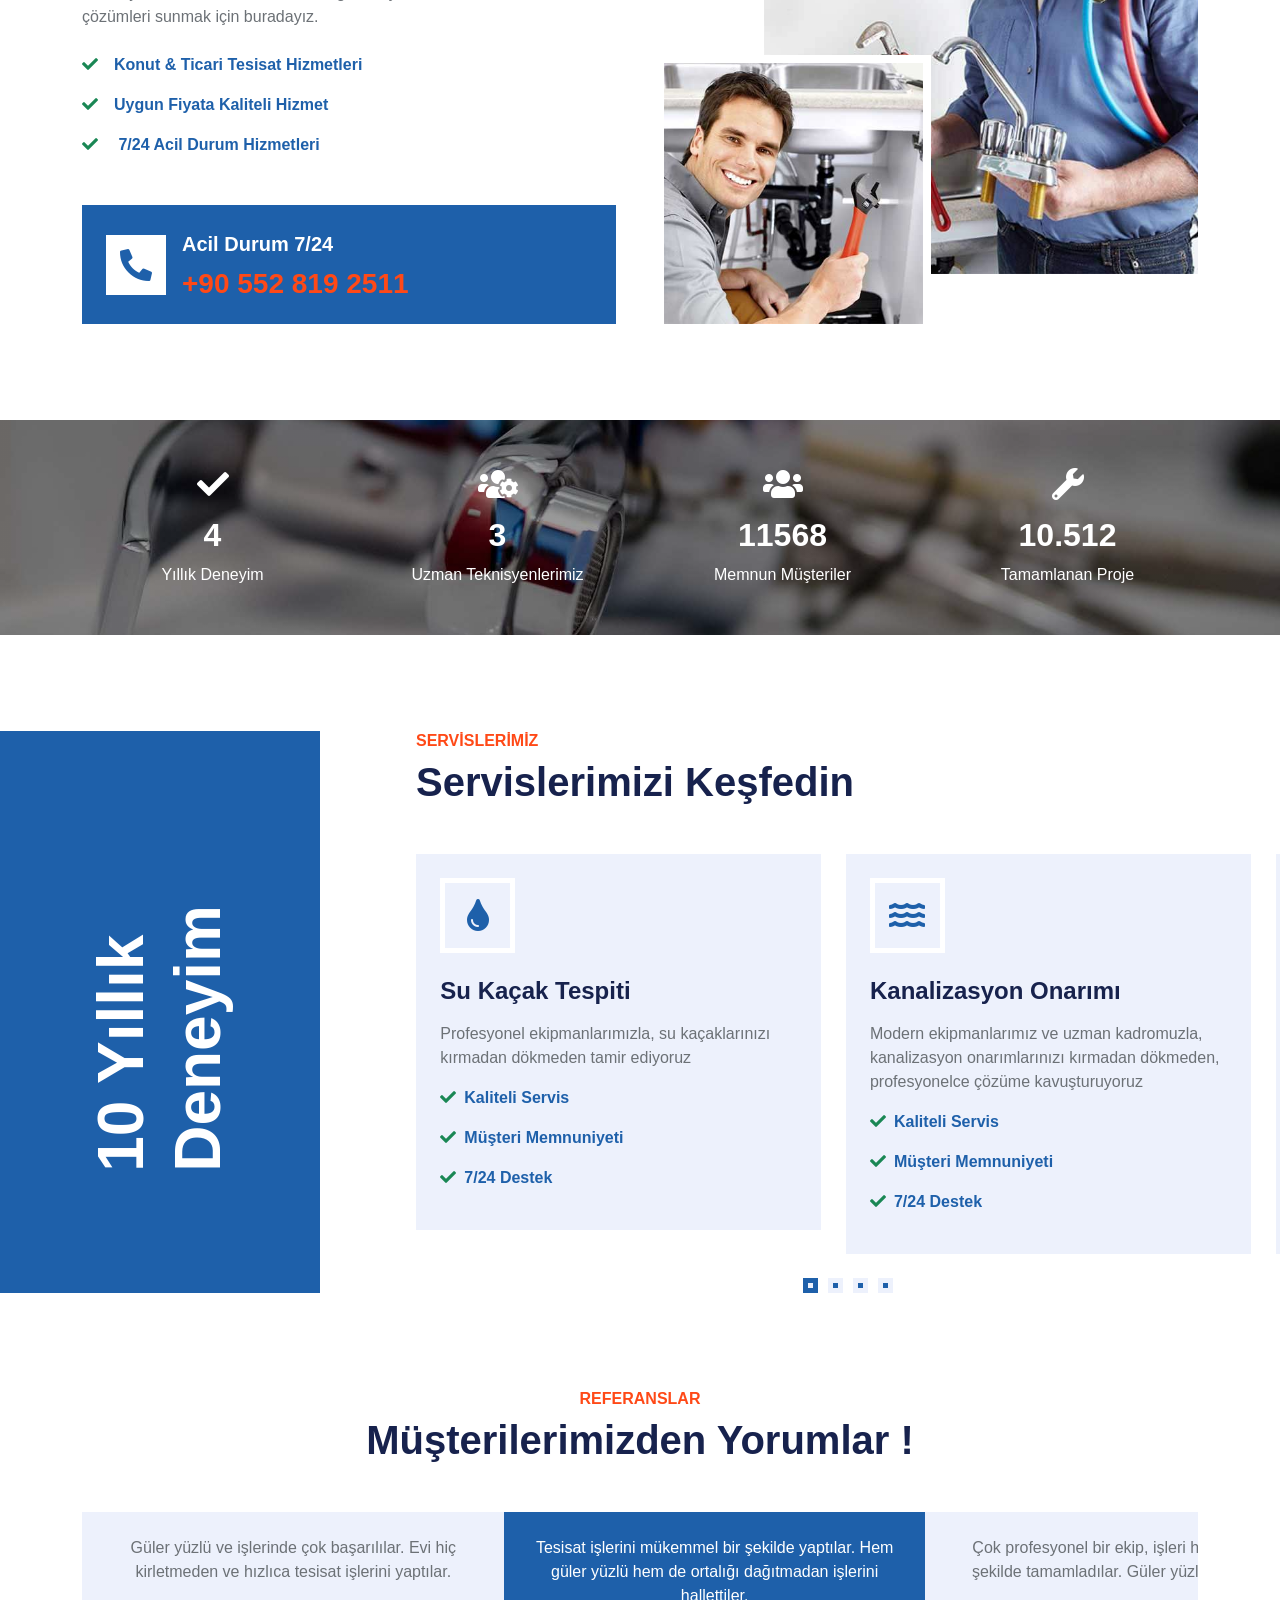
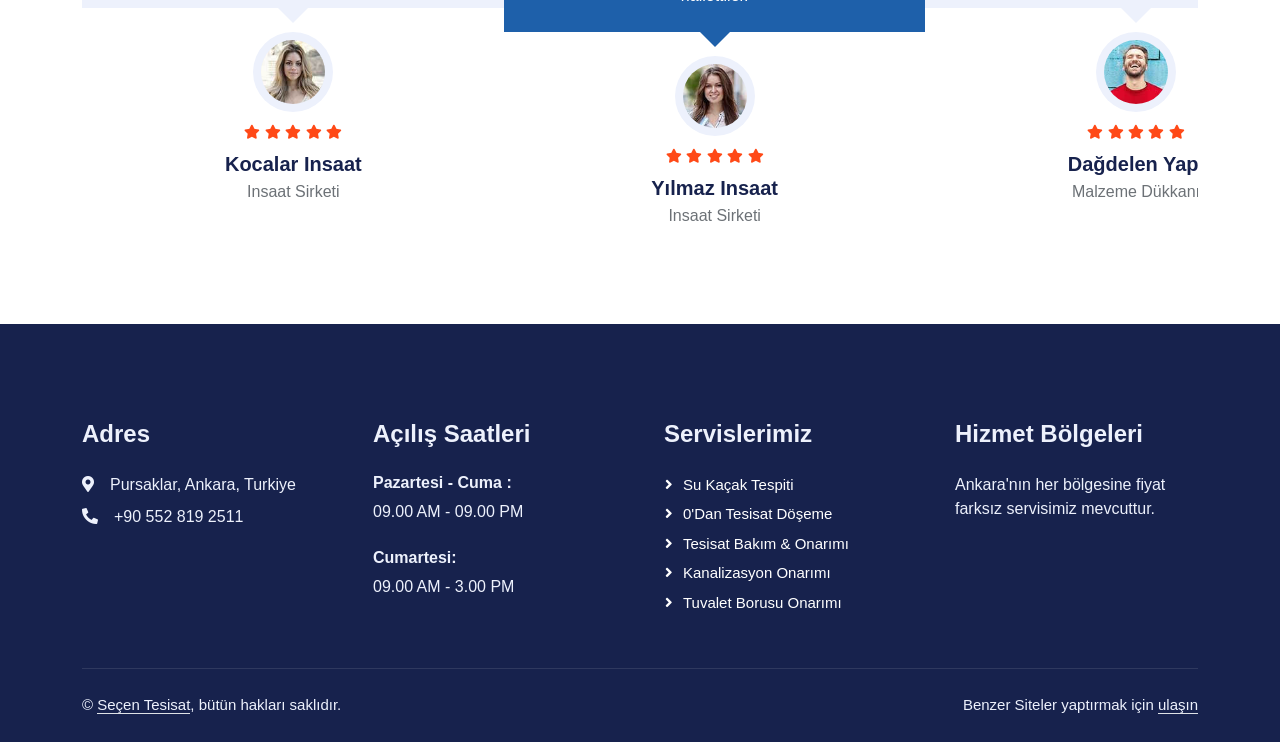
==== commit 4d3701e0: "making it for mobile responsive" ====
--- a/index.html
+++ b/index.html
@@ -11,6 +11,7 @@
       name="keywords"
       content="Ankara tesisat, Su kaçağı tespiti, Tıkanıklık açma, Lavabo tıkanıklığı, Ankara su tesisatı, Gider açma,Su Tesisatçı,Hidrant kaçak tespiti,Mutfak Tıkanıklığı"
     />
+    <meta name="viewport" content="width=device-width, initial-scale=1" />
     <meta name="author" content="Seçen Tesisat" />
     <meta name="robots" content="index, follow" />
 
@@ -111,12 +112,12 @@
     <!-- Topbar Start -->
     <div class="container-fluid bg-light d-none d-lg-block">
       <div class="row align-items-center top-bar">
-        <div class="col-lg-3 col-md-12 text-center text-lg-start">
+        <div class="col-lg-3 col-md-6 text-center text-md-start">
           <a href="" class="navbar-brand m-0 p-0">
             <h1 class="text-primary m-0">Seçen Tesisat</h1>
           </a>
         </div>
-        <div class="col-lg-9 col-md-12 text-end">
+        <div class="col-lg-9 col-md-6 text-end">
           <div class="h-100 d-inline-flex align-items-center me-4">
             <i
               class="fa fa-map-marker-alt text-primary me-2"
@@ -187,13 +188,16 @@
           <div
             class="mt-4 mt-lg-0 me-lg-n4 py-3 px-4 bg-primary d-flex align-items-center"
           >
+            <!-- Call Button Container -->
             <div
-              class="d-flex flex-shrink-0 align-items-center justify-content-center bg-white"
+              class="d-flex flex-shrink-0 align-items-center justify-content-center bg-white call-btn-container"
               style="width: 45px; height: 45px"
             >
-              <i class="fa fa-phone-alt text-primary" aria-hidden="true"></i>
-            </div>
-            <div class="ms-3">
+              <a href="tel:+905528192511" class="call-btn">
+                <i class="fa fa-phone-alt text-primary" aria-hidden="true"></i>
+              </a>
+            </div>
+            <div class="ms-3 call-info">
               <p class="mb-1 text-white">7/24 Ulaşım Hattı</p>
               <h5 class="m-0 text-secondary">+90 552 819 2511</h5>
             </div>
--- a/css/style.css
+++ b/css/style.css
@@ -57,6 +57,8 @@
 .btn {
   font-weight: 600;
   transition: 0.5s;
+  min-width: 44px; /* Touch-friendly size */
+  padding: 10px 15px; /* Adjust padding for better touch targets */
 }
 
 .btn.btn-primary,
@@ -97,7 +99,7 @@
 
 .nav-bar {
   position: relative;
-  padding: 0 4.75rem;
+  padding: 0 2rem; /* Adjusted for better spacing on smaller screens */
   transition: 0.5s;
   z-index: 9999;
 }
@@ -134,7 +136,7 @@
 
 @media (max-width: 991.98px) {
   .nav-bar {
-    padding: 0;
+    padding: 0 1rem; /* Further adjust padding for smaller screens */
   }
 
   .navbar-light .navbar-nav .nav-link {
@@ -143,8 +145,8 @@
   }
 
   .navbar-light .navbar-nav {
-    margin-top: 1rem;
-    padding-top: 1rem;
+    margin-top: 0.5rem; /* Refined margin for mobile */
+    padding-top: 0.5rem; /* Refined padding for mobile */
     border-top: 1px solid #eeeeee;
   }
 }
@@ -198,7 +200,7 @@
 @media (max-width: 768px) {
   .header-carousel .owl-carousel-item {
     position: relative;
-    min-height: 500px;
+    min-height: 500px; /* Ensuring min-height applies correctly */
   }
 
   .header-carousel .owl-carousel-item img {
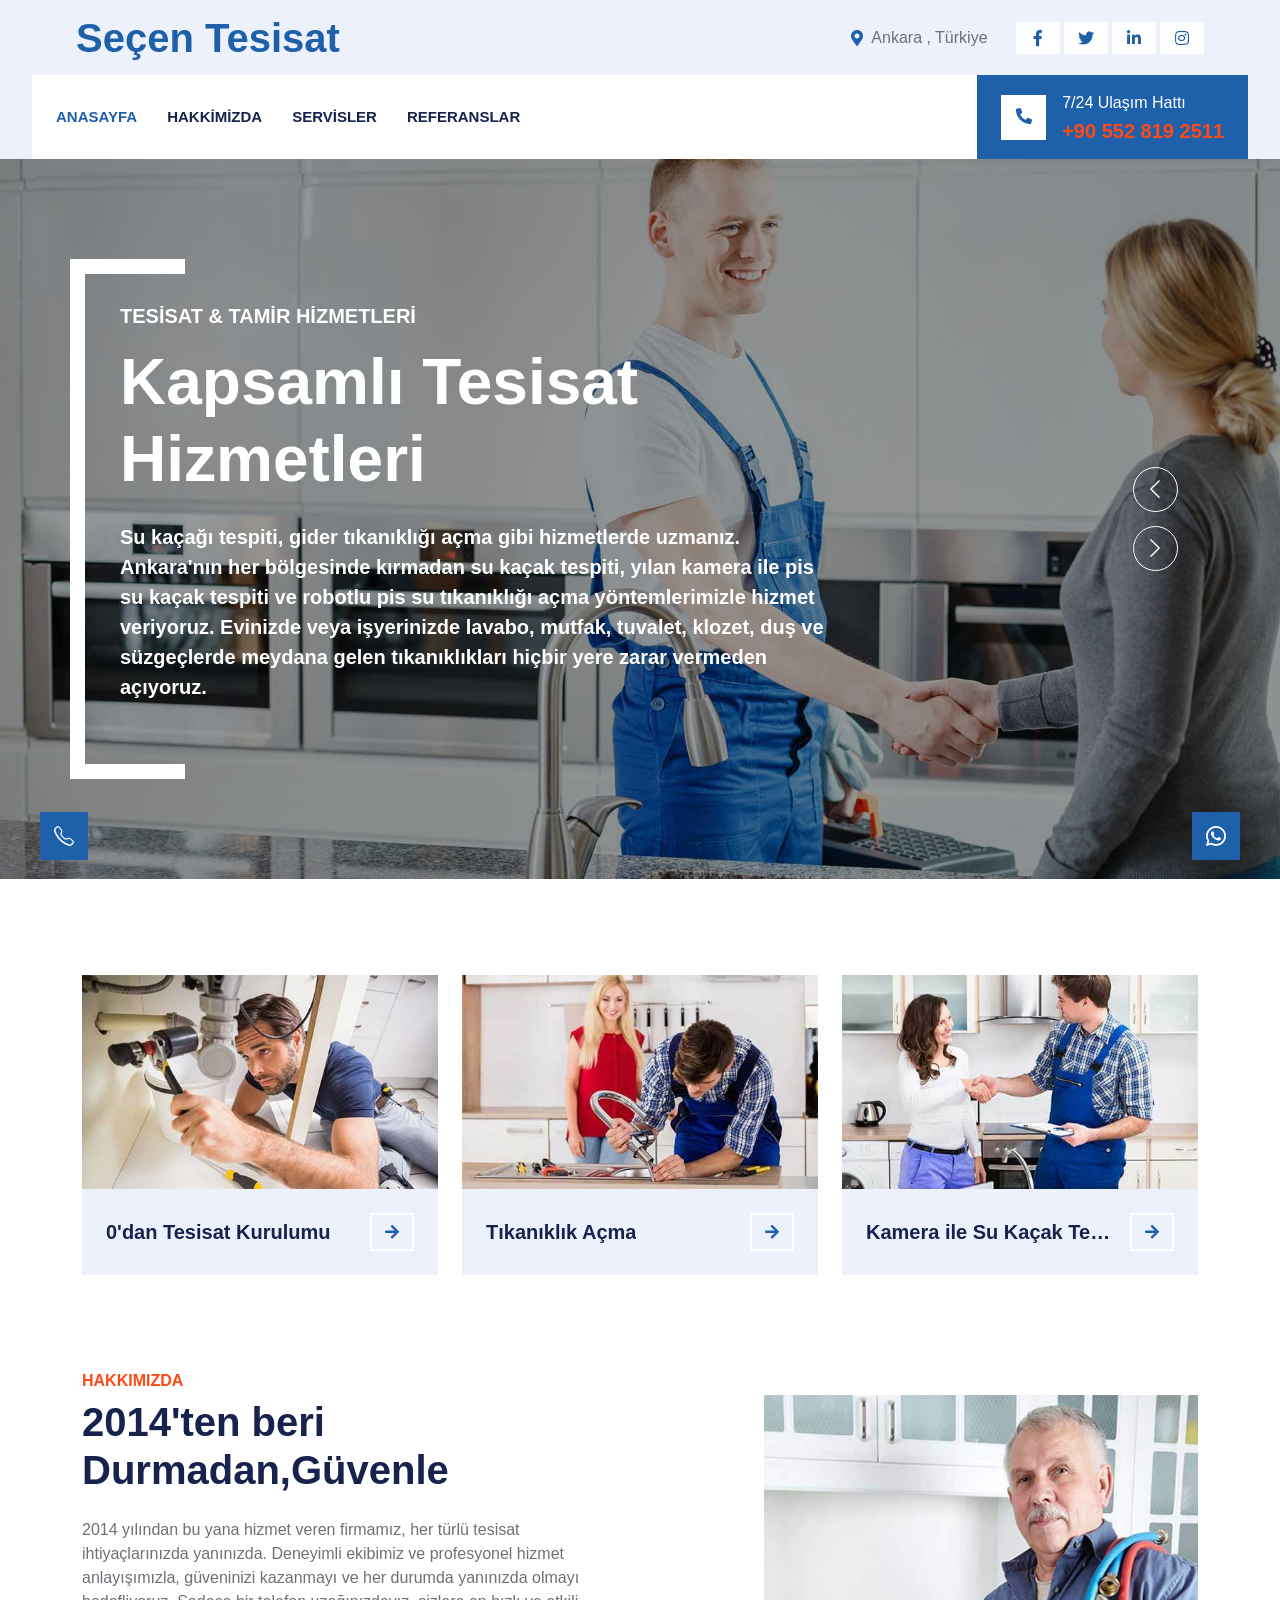
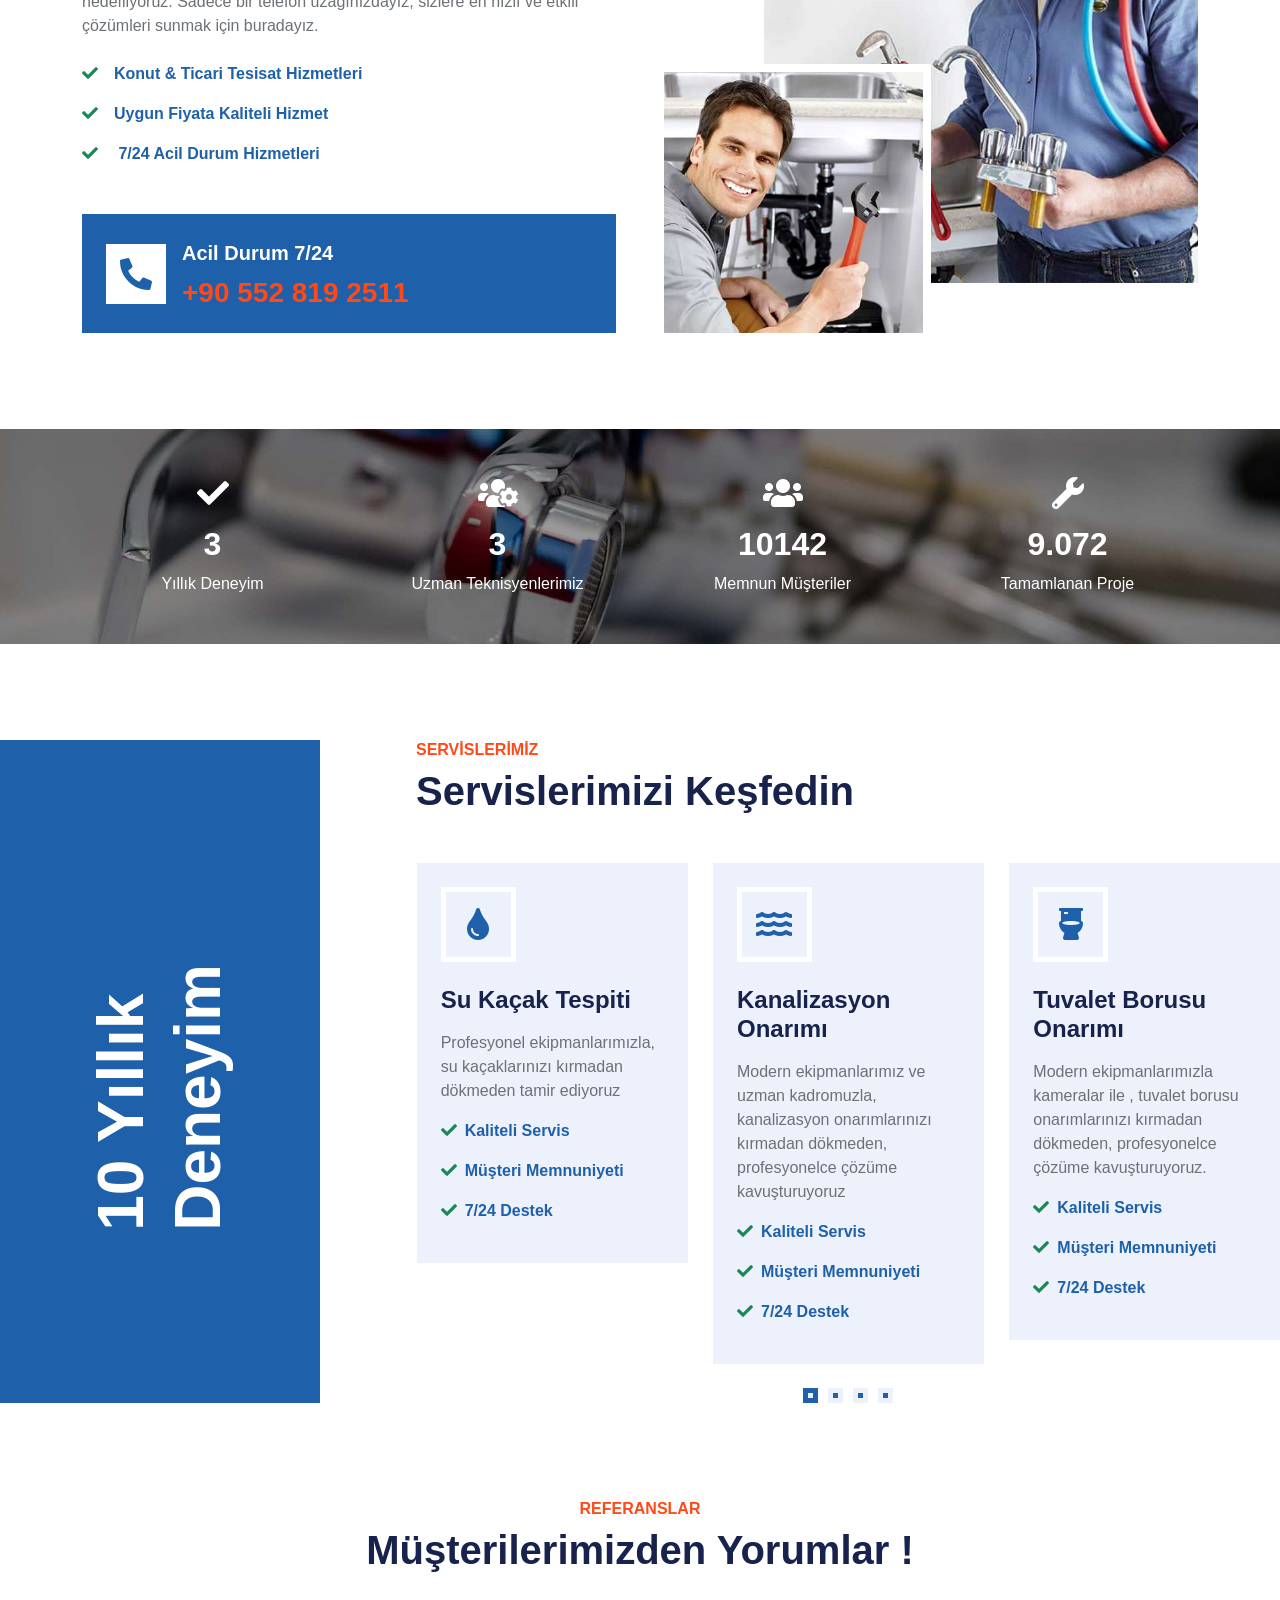
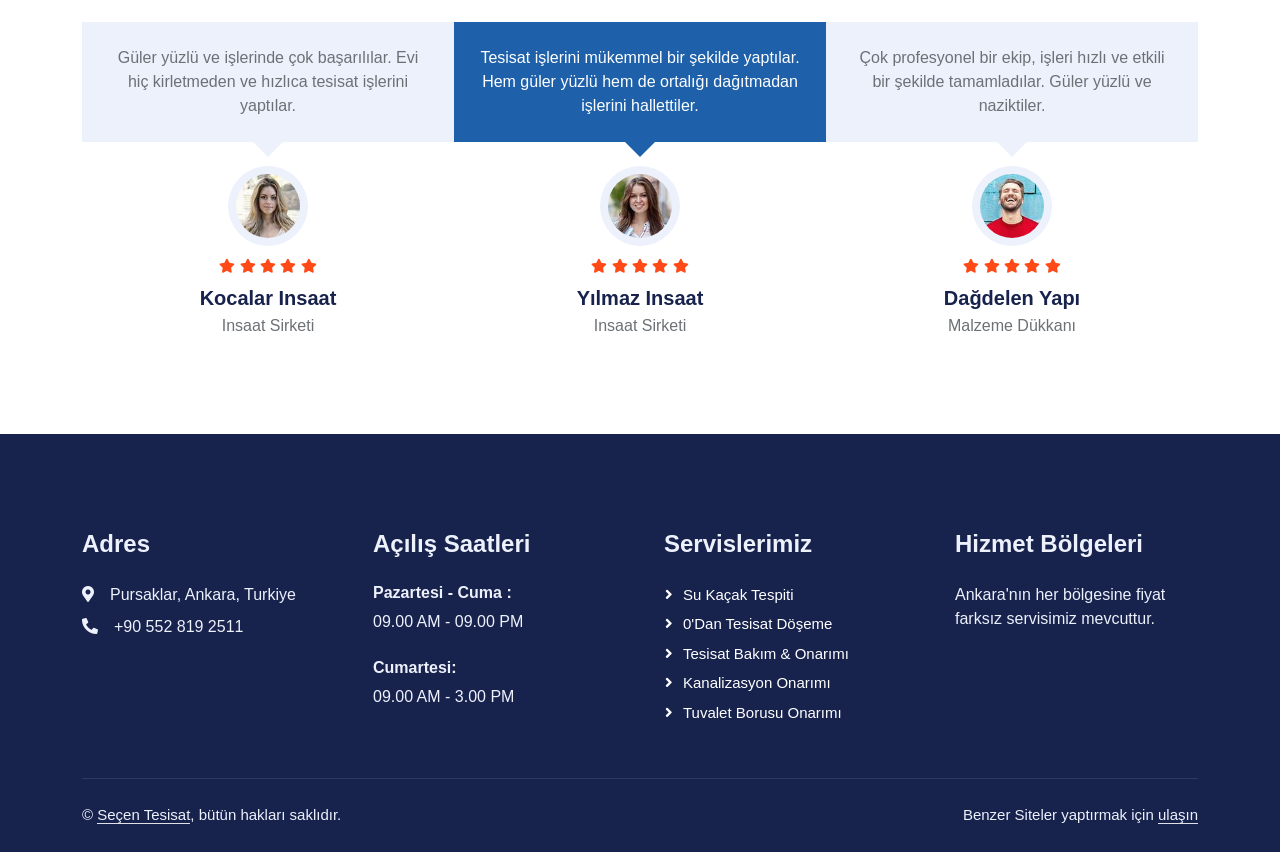
==== commit 58ae667a: "changing phone number" ====
--- a/index.html
+++ b/index.html
@@ -282,7 +282,7 @@
                       class="btn btn-primary btn-lg"
                       aria-label="Call for Su Kaçağı Tespiti"
                     >
-                      +90 (553) 785 95 18
+                      +90 (0537) 982 13 18
                     </a>
                   </div>
                 </div>
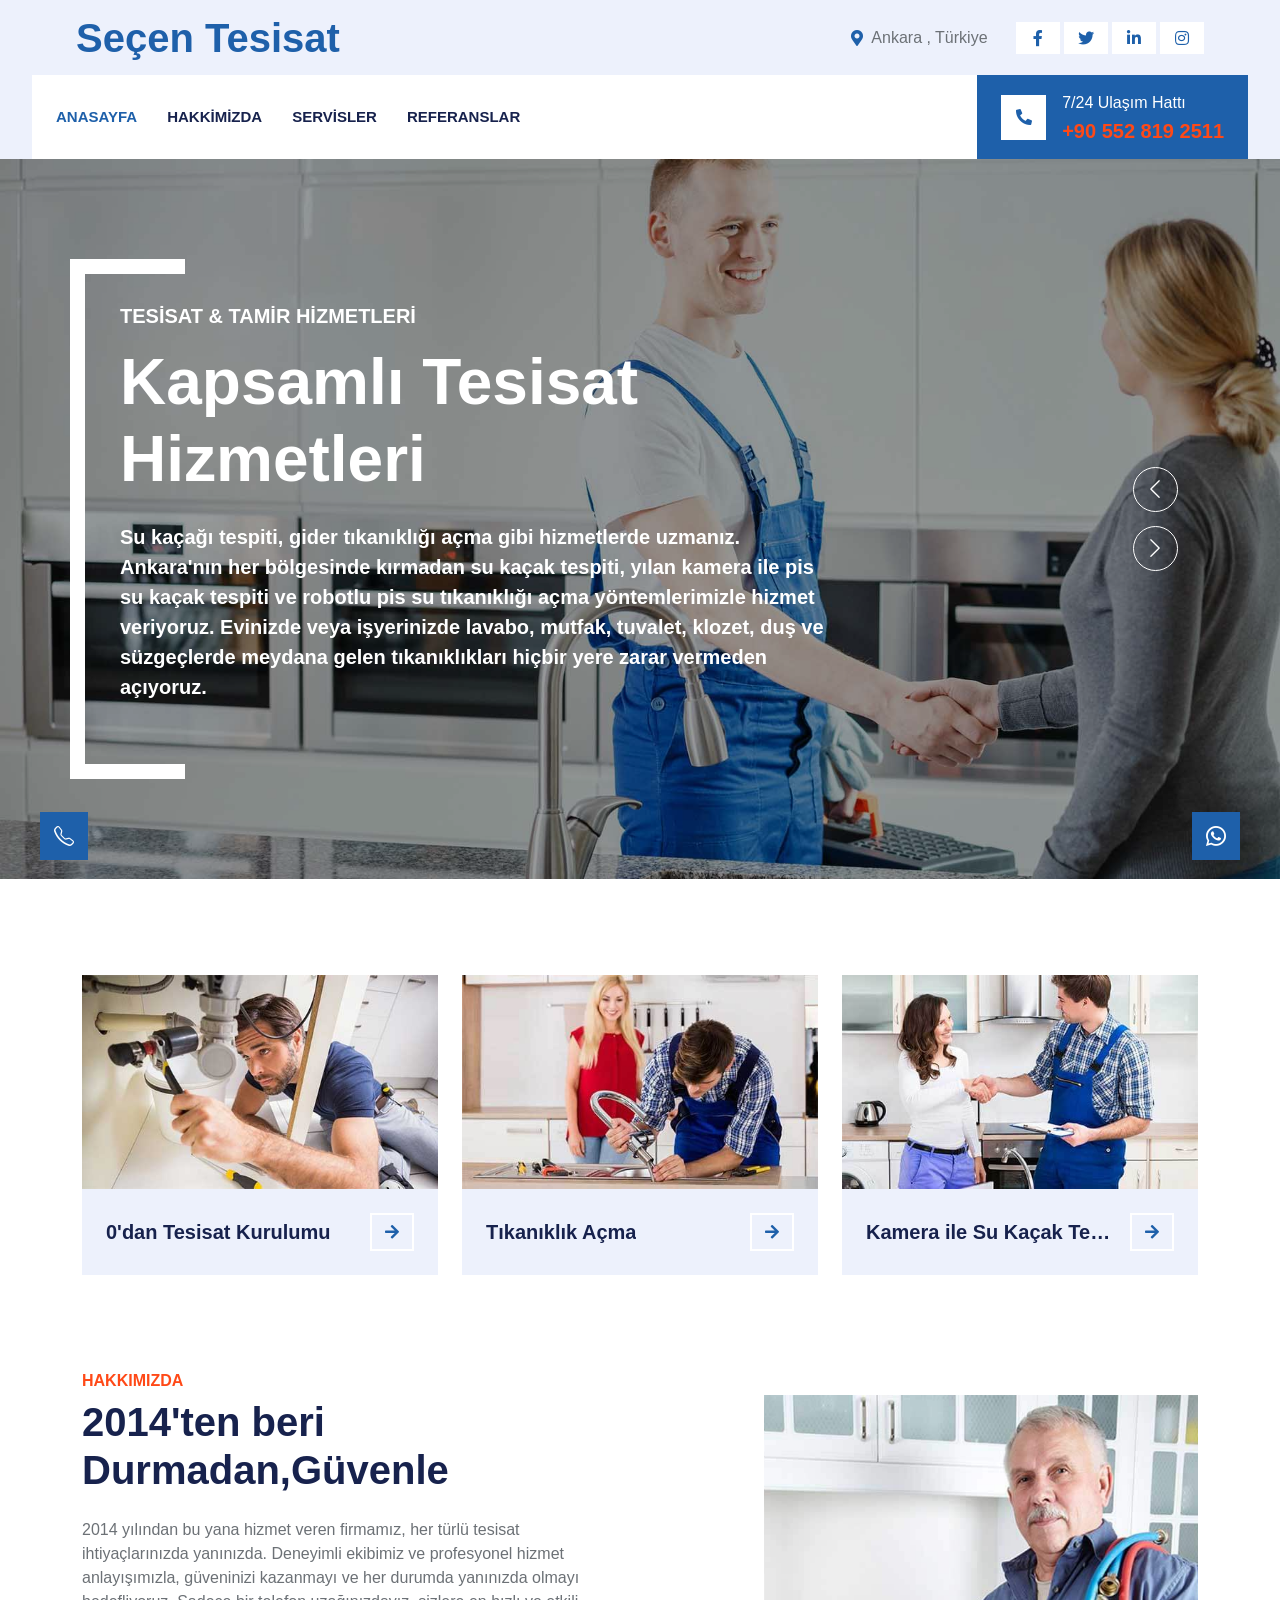
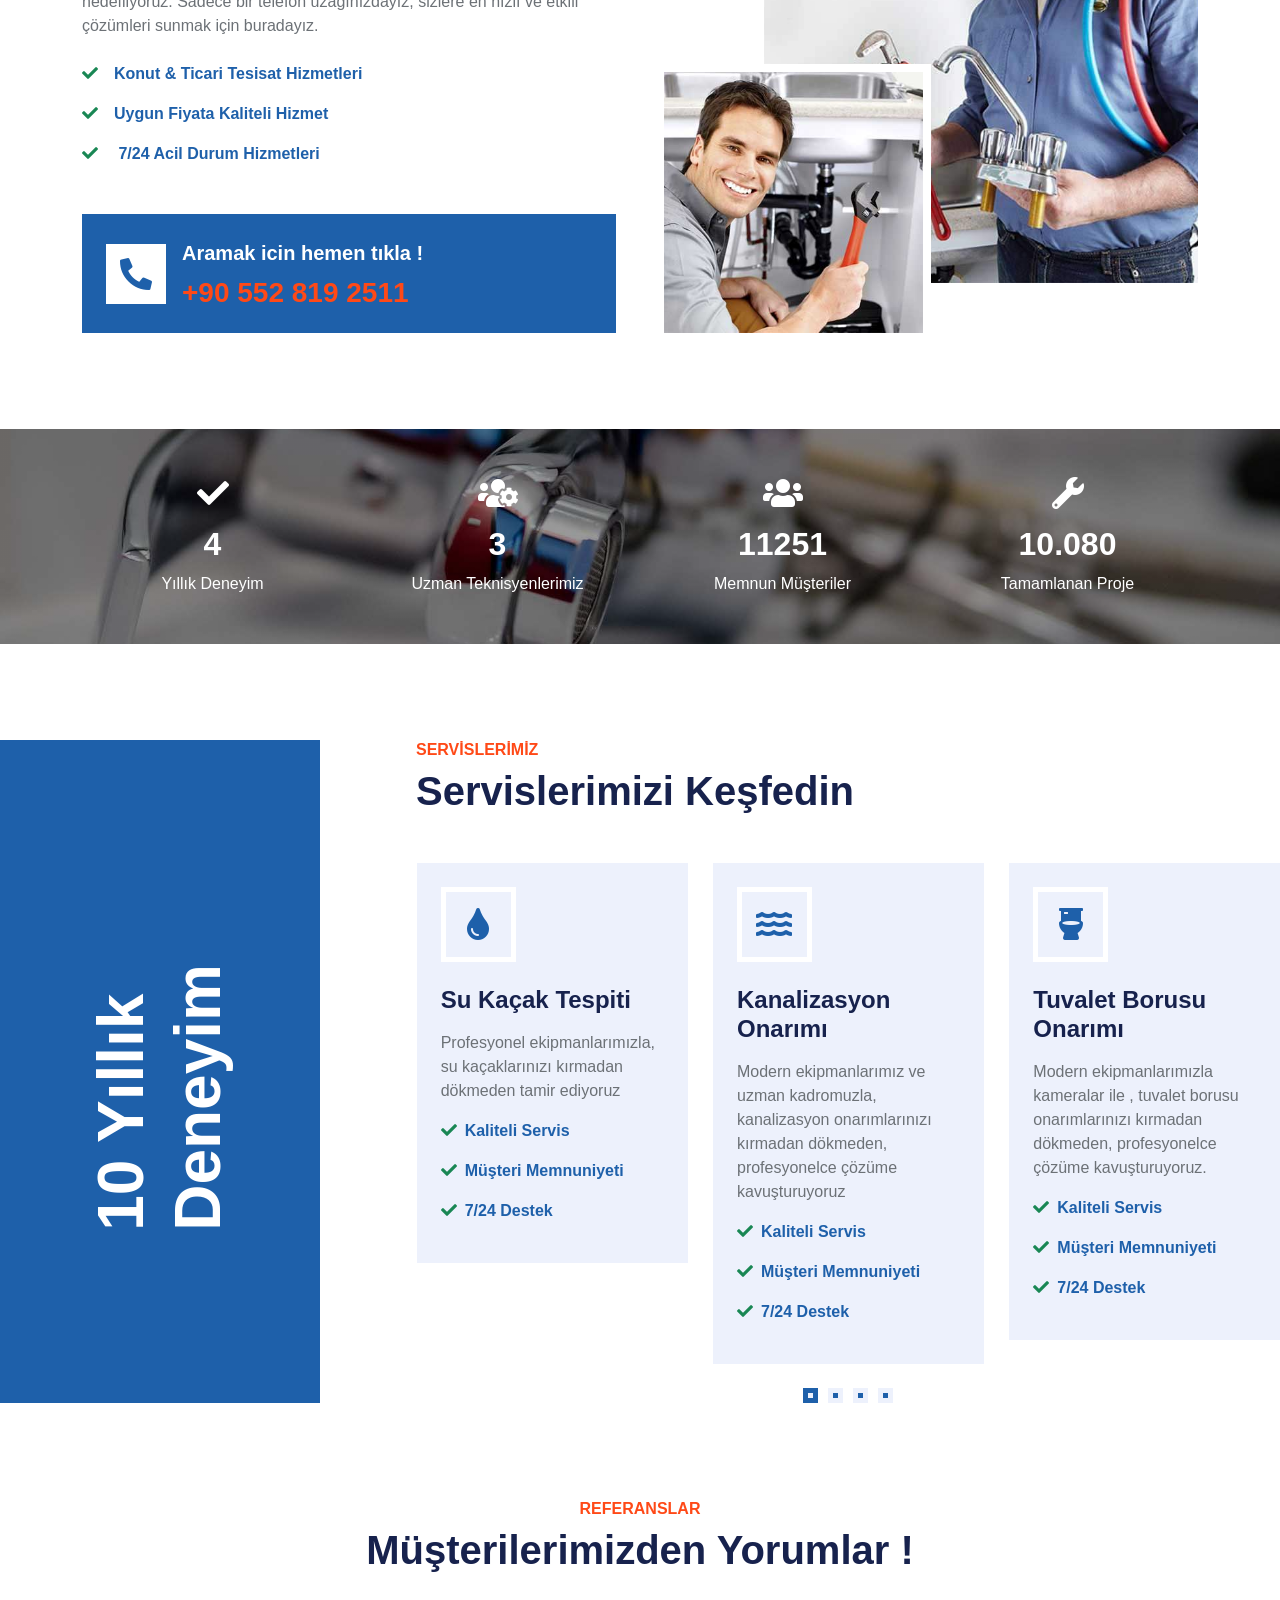
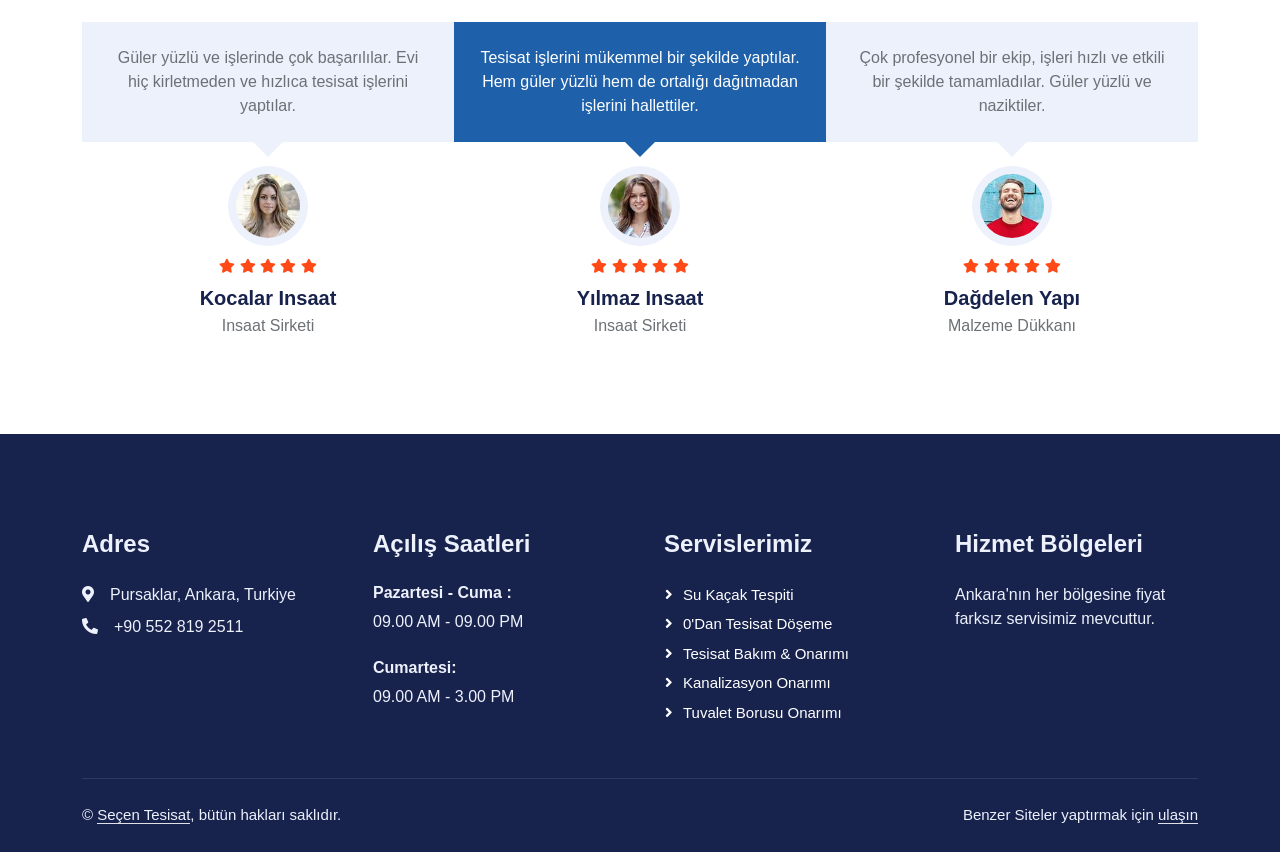
==== commit 8b14934c: "making the all components callable" ====
--- a/index.html
+++ b/index.html
@@ -185,23 +185,23 @@
             <a href="#services" class="nav-item nav-link">Servisler</a>
             <a href="#references" class="nav-item nav-link">Referanslar</a>
           </div>
-          <div
-            class="mt-4 mt-lg-0 me-lg-n4 py-3 px-4 bg-primary d-flex align-items-center"
-          >
-            <!-- Call Button Container -->
+          <a href="tel:+905528192511" class="text-decoration-none">
             <div
-              class="d-flex flex-shrink-0 align-items-center justify-content-center bg-white call-btn-container"
-              style="width: 45px; height: 45px"
+              class="mt-4 mt-lg-0 me-lg-n4 py-3 px-4 bg-primary d-flex align-items-center"
             >
-              <a href="tel:+905528192511" class="call-btn">
+              <!-- Call Button Container -->
+              <div
+                class="d-flex flex-shrink-0 align-items-center justify-content-center bg-white call-btn-container"
+                style="width: 45px; height: 45px"
+              >
                 <i class="fa fa-phone-alt text-primary" aria-hidden="true"></i>
-              </a>
-            </div>
-            <div class="ms-3 call-info">
-              <p class="mb-1 text-white">7/24 Ulaşım Hattı</p>
-              <h5 class="m-0 text-secondary">+90 552 819 2511</h5>
-            </div>
-          </div>
+              </div>
+              <div class="ms-3 call-info">
+                <p class="mb-1 text-white">7/24 Ulaşım Hattı</p>
+                <h5 class="m-0 text-secondary">+90 552 819 2511</h5>
+              </div>
+            </div>
+          </a>
         </div>
       </nav>
     </div>
@@ -403,21 +403,25 @@
               <i class="fa fa-check text-success me-3" aria-hidden="true"></i>
               7/24 Acil Durum Hizmetleri
             </p>
-            <div class="bg-primary d-flex align-items-center p-4 mt-5">
-              <div
-                class="d-flex flex-shrink-0 align-items-center justify-content-center bg-white"
-                style="width: 60px; height: 60px"
-              >
-                <i
-                  class="fa fa-phone-alt fa-2x text-primary"
-                  aria-hidden="true"
-                ></i>
+            <a href="tel:+905528192511" class="text-decoration-none">
+              <div class="bg-primary d-flex align-items-center p-4 mt-5">
+                <div
+                  class="d-flex flex-shrink-0 align-items-center justify-content-center bg-white"
+                  style="width: 60px; height: 60px"
+                >
+                  <i
+                    class="fa fa-phone-alt fa-2x text-primary"
+                    aria-hidden="true"
+                  ></i>
+                </div>
+                <div class="ms-3">
+                  <p class="fs-5 fw-medium mb-2 text-white">
+                    Aramak icin hemen tıkla !
+                  </p>
+                  <h3 class="m-0 text-secondary">+90 552 819 2511</h3>
+                </div>
               </div>
-              <div class="ms-3">
-                <p class="fs-5 fw-medium mb-2 text-white">Acil Durum 7/24</p>
-                <h3 class="m-0 text-secondary">+90 552 819 2511</h3>
-              </div>
-            </div>
+            </a>
           </div>
           <div class="col-lg-6 pt-4" style="min-height: 500px">
             <div
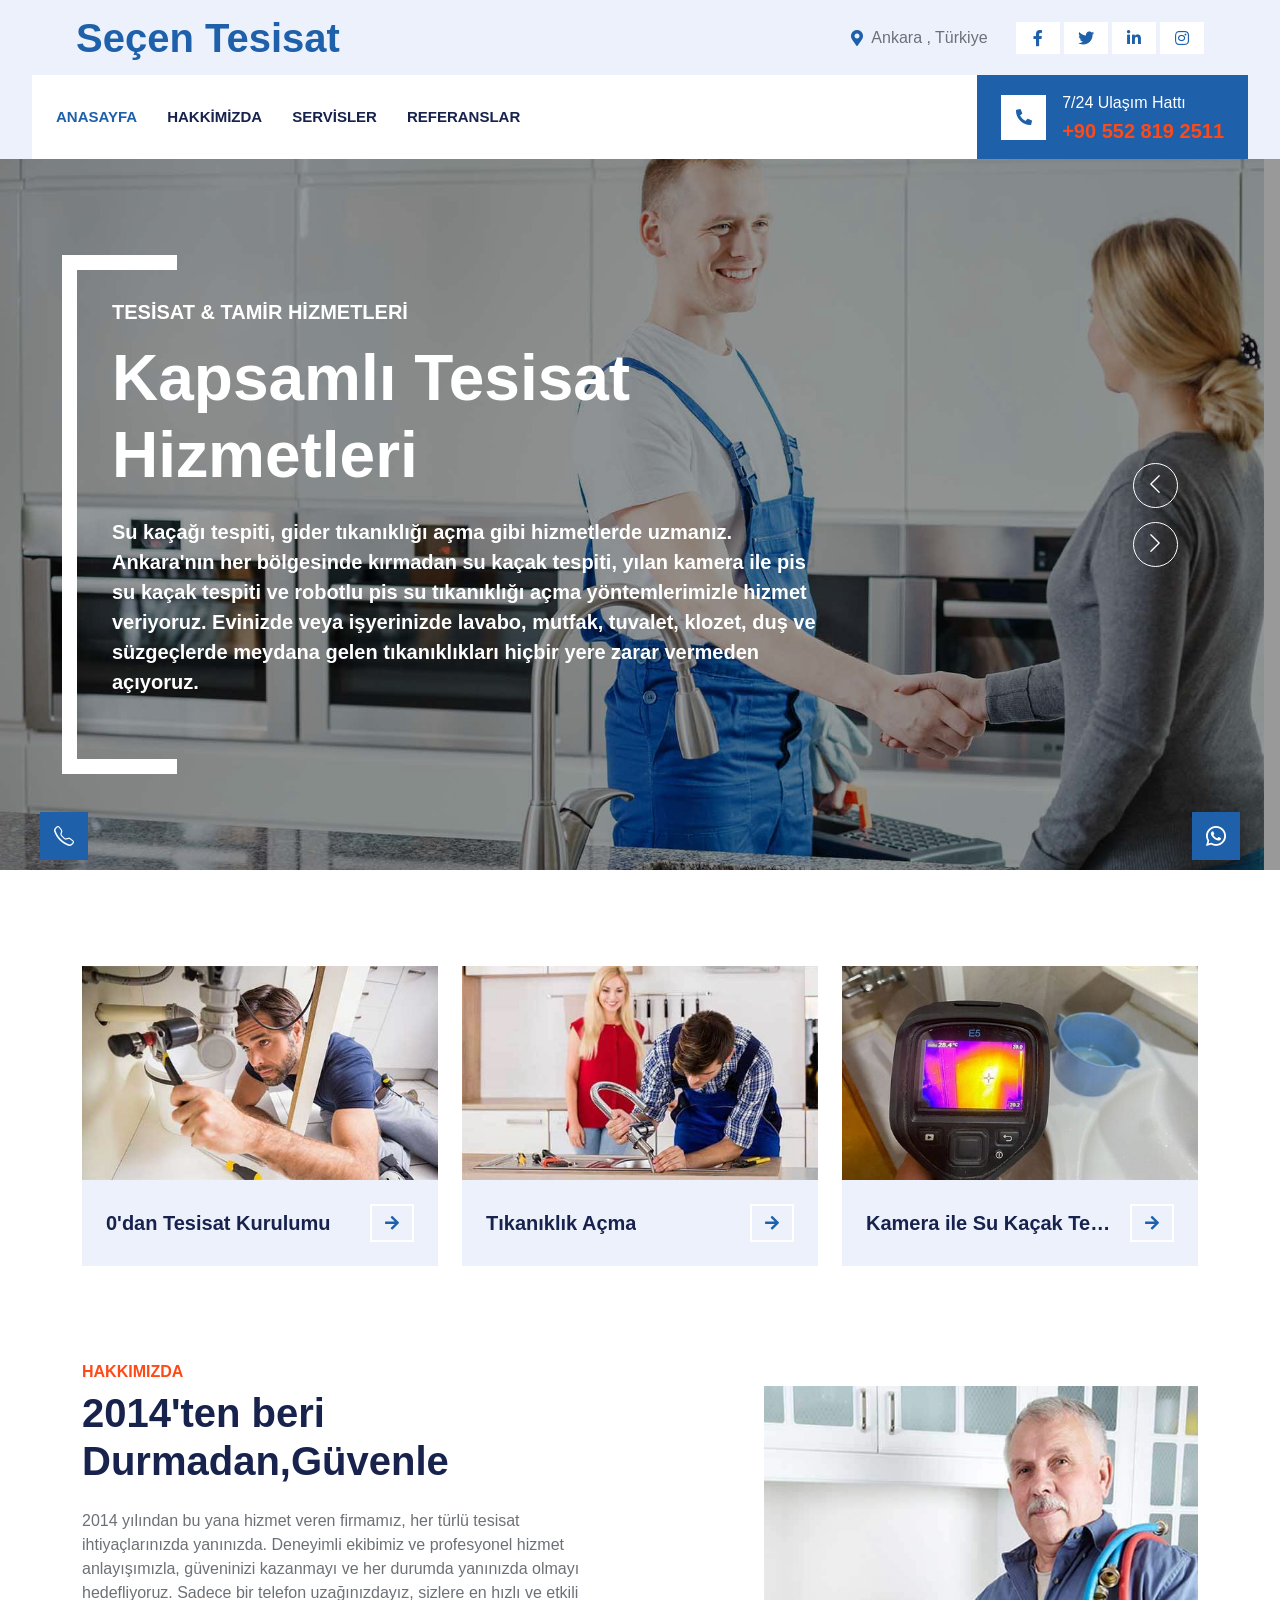
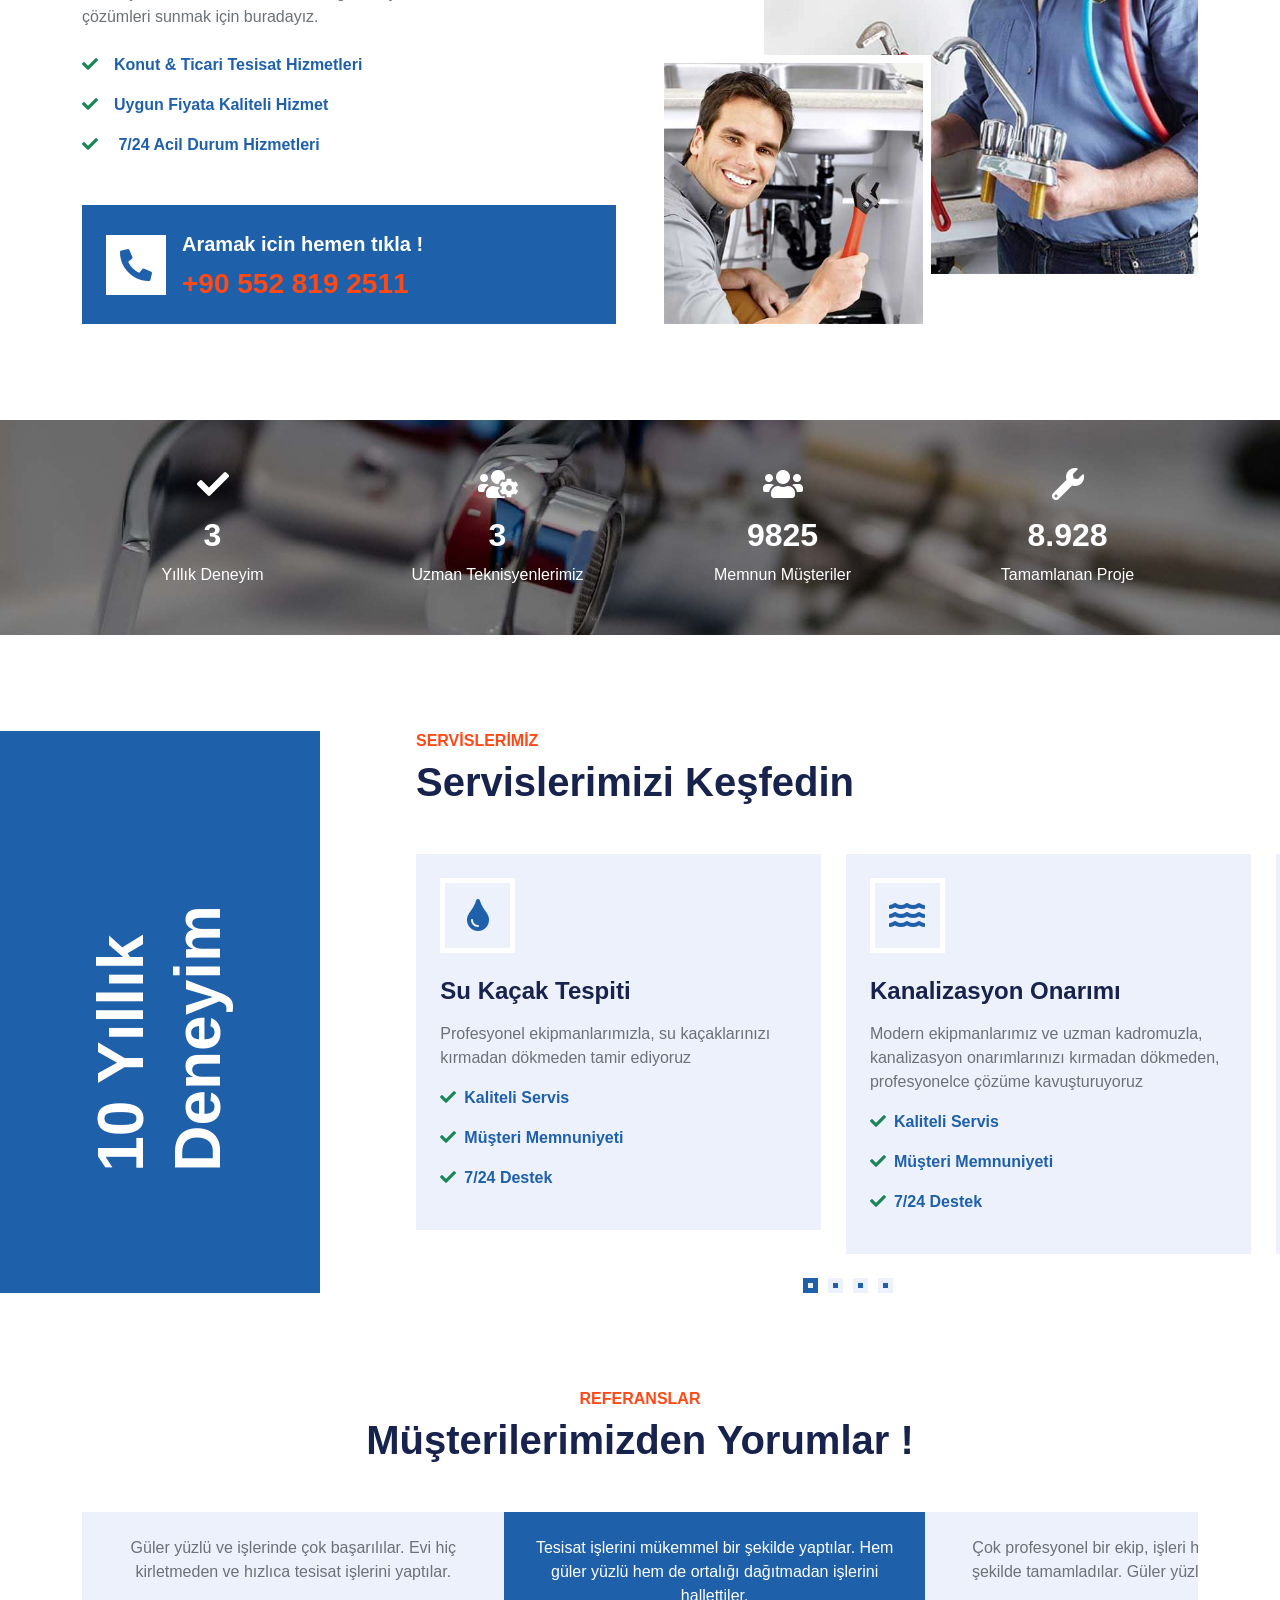
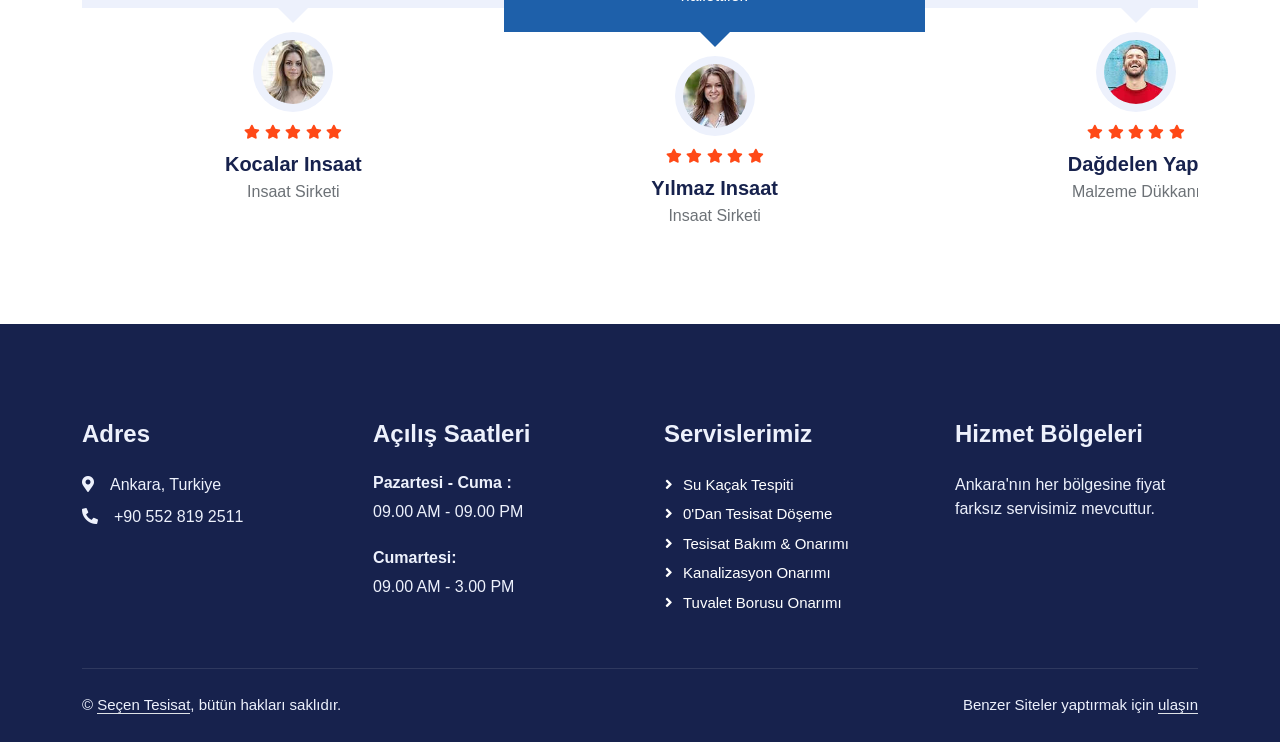
==== commit 58e9b9e0: "Adding new classes to the services" ====
--- a/index.html
+++ b/index.html
@@ -249,6 +249,42 @@
         <div class="owl-carousel-item position-relative">
           <img
             class="img-fluid"
+            data-src="img/carousel-3.jpg"
+            alt="Su Kaçak Tespiti"
+            loading="lazy"
+          />
+          <div
+            class="position-absolute top-0 start-0 w-100 h-100 d-flex align-items-center"
+            style="background: rgba(0, 0, 0, 0.4)"
+          >
+            <div class="container">
+              <div class="row justify-content-start">
+                <div class="col-10 col-lg-8">
+                  <h5
+                    class="text-white text-uppercase mb-3 animated slideInDown"
+                  >
+                    Tesisat & Tamir Hizmetleri
+                  </h5>
+                  <h1 class="display-3 text-white animated slideInDown mb-4">
+                    Su Kaçak Tespiti
+                  </h1>
+                  <p class="fs-5 fw-medium text-white mb-4 pb-2">
+                    Su kaçakları, hem maddi kayıplara yol açan hem de yapıya
+                    ciddi zarar verebilen önemli bir sorundur. Geleneksel
+                    yöntemlerle kaçak tespiti zahmetli ve maliyetli olabilirken,
+                    günümüzde gelişmiş teknolojiler sayesinde su kaçağı tespiti
+                    çok daha kolay hale gelmiştir. Seçen Tesisat, uzman ekibi ve
+                    son teknoloji cihazlarıyla kırmadan dökmeden su kaçak
+                    tespiti yaparak hızlı ve kalıcı çözümler sunmaktadır.
+                  </p>
+                </div>
+              </div>
+            </div>
+          </div>
+        </div>
+        <div class="owl-carousel-item position-relative">
+          <img
+            class="img-fluid"
             data-src="img/carousel-2.jpg"
             alt="Su Kaçak Tespiti"
             loading="lazy"
@@ -275,7 +311,7 @@
                   </p>
                   <div class="call-section mt-4">
                     <p class="fs-5 text-white">
-                      Su Kaçağı Tespiti İçin Arayın:
+                      Tıkanıklık Açma & Su Kaçağı Tespiti İçin Arayın:
                     </p>
                     <a
                       href="tel:+905528192511"
@@ -316,10 +352,11 @@
               <h5 class="text-truncate me-3 mb-0">0'dan Tesisat Kurulumu</h5>
               <a
                 class="btn btn-square btn-outline-primary border-2 border-white flex-shrink-0"
-                href="#"
+                href="services/tesisat-kurulumu.html"
                 aria-label="Read more about 0'dan Tesisat Kurulumu"
-                ><i class="fa fa-arrow-right" aria-hidden="true"></i
-              ></a>
+              >
+                <i class="fa fa-arrow-right" aria-hidden="true"></i>
+              </a>
             </div>
           </div>
           <div
@@ -340,10 +377,11 @@
               <h5 class="text-truncate me-3 mb-0">Tıkanıklık Açma</h5>
               <a
                 class="btn btn-square btn-outline-primary border-2 border-white flex-shrink-0"
-                href="#"
+                href="services/tikaniklik-acma.html"
                 aria-label="Read more about Tıkanıklık Açma"
-                ><i class="fa fa-arrow-right" aria-hidden="true"></i
-              ></a>
+              >
+                <i class="fa fa-arrow-right" aria-hidden="true"></i>
+              </a>
             </div>
           </div>
           <div
@@ -353,7 +391,7 @@
             <div class="overflow-hidden">
               <img
                 class="img-fluid w-100 h-100"
-                data-src="img/service-3.jpg"
+                data-src="img/service-4.jpg"
                 alt="Kamera ile Su Kaçak Tespiti"
                 loading="lazy"
               />
@@ -366,10 +404,11 @@
               </h5>
               <a
                 class="btn btn-square btn-outline-primary border-2 border-white flex-shrink-0"
-                href="#"
+                href="services/su-kacak-tespiti.html"
                 aria-label="Read more about Kamera ile Su Kaçak Tespiti"
-                ><i class="fa fa-arrow-right" aria-hidden="true"></i
-              ></a>
+              >
+                <i class="fa fa-arrow-right" aria-hidden="true"></i>
+              </a>
             </div>
           </div>
         </div>
@@ -865,7 +904,7 @@
             <h4 class="text-light mb-4">Adres</h4>
             <p class="mb-2">
               <i class="fa fa-map-marker-alt me-3" aria-hidden="true"></i
-              >Pursaklar, Ankara, Turkiye
+              >Ankara, Turkiye
             </p>
             <p class="mb-2">
               <i class="fa fa-phone-alt me-3" aria-hidden="true"></i>+90 552 819
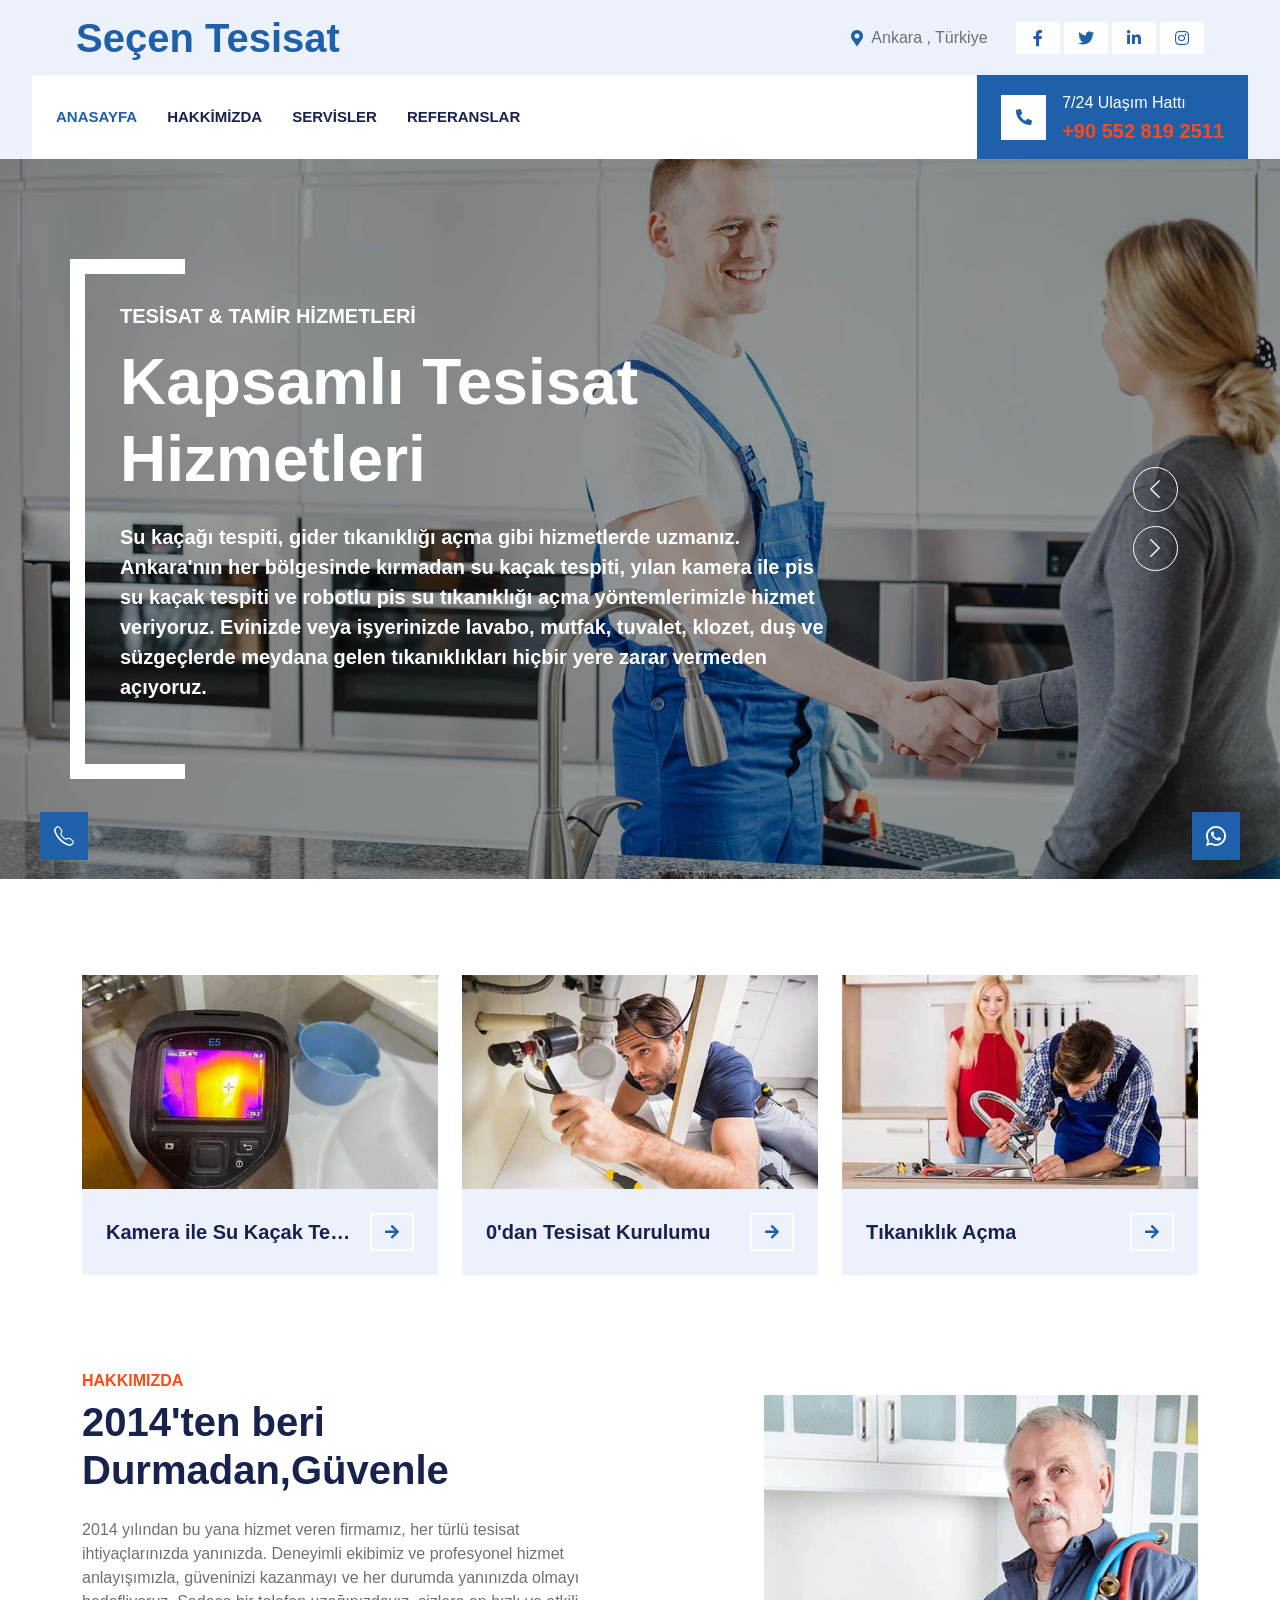
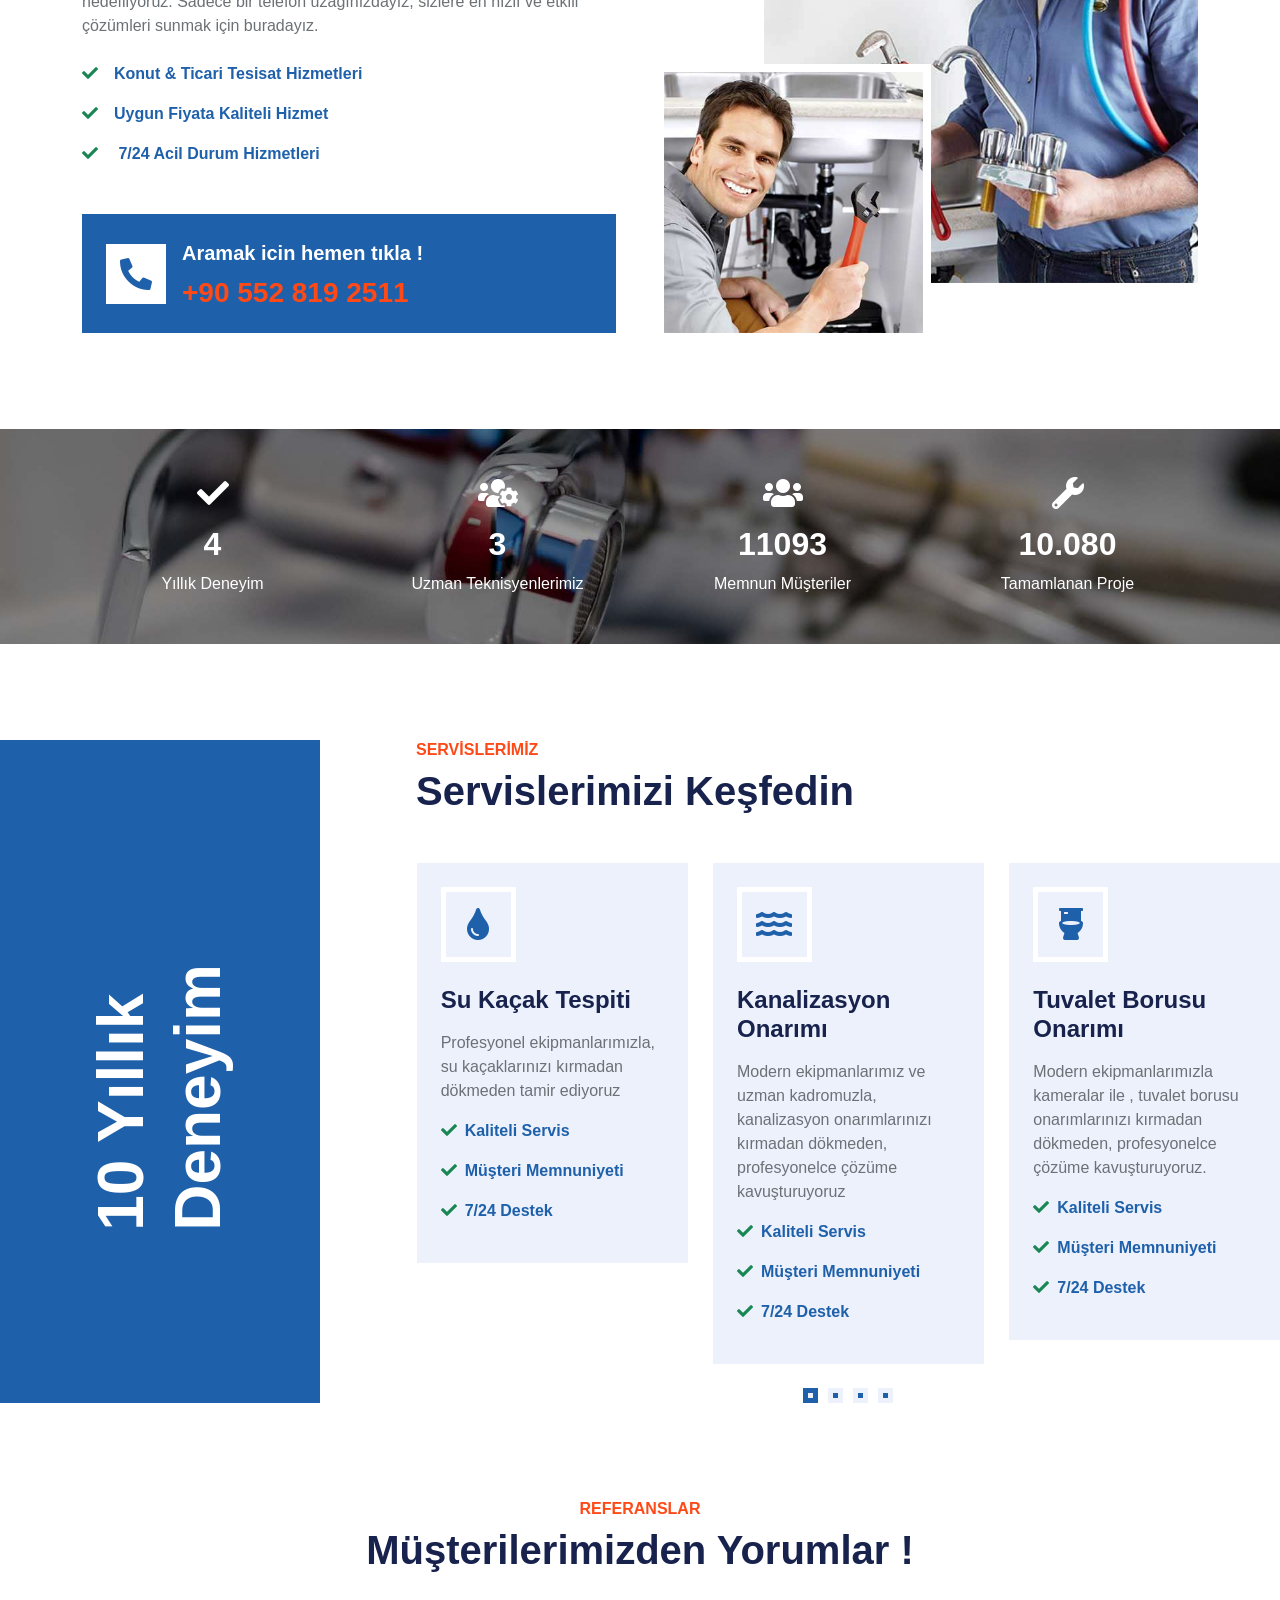
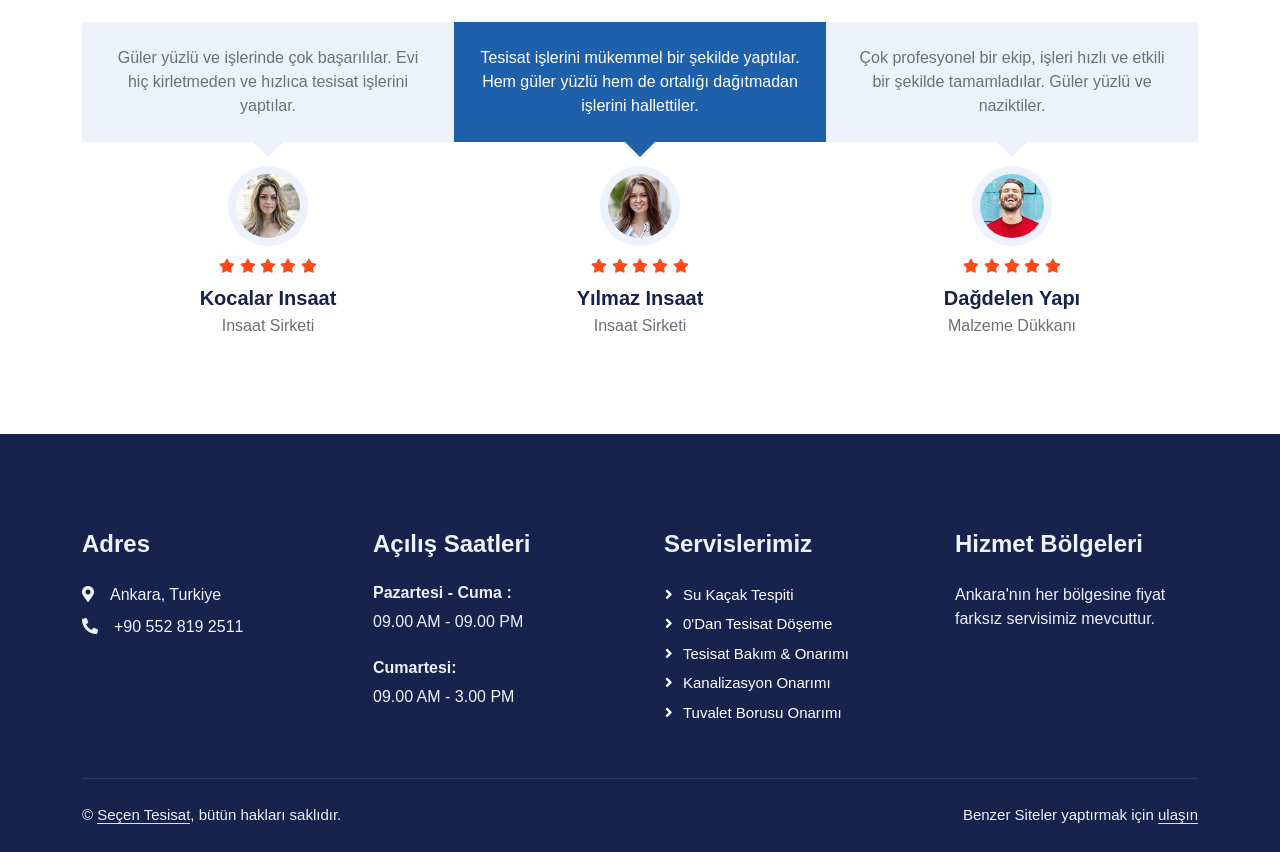
==== commit 77689097: "changing services place" ====
--- a/index.html
+++ b/index.html
@@ -336,6 +336,33 @@
         <div class="row g-4">
           <div
             class="col-lg-4 col-md-6 service-item-top wow fadeInUp"
+            data-wow-delay="0.5s"
+          >
+            <div class="overflow-hidden">
+              <img
+                class="img-fluid w-100 h-100"
+                data-src="img/service-4.jpg"
+                alt="Kamera ile Su Kaçak Tespiti"
+                loading="lazy"
+              />
+            </div>
+            <div
+              class="d-flex align-items-center justify-content-between bg-light p-4"
+            >
+              <h5 class="text-truncate me-3 mb-0">
+                Kamera ile Su Kaçak Tespiti
+              </h5>
+              <a
+                class="btn btn-square btn-outline-primary border-2 border-white flex-shrink-0"
+                href="services/su-kacak-tespiti.html"
+                aria-label="Read more about Kamera ile Su Kaçak Tespiti"
+              >
+                <i class="fa fa-arrow-right" aria-hidden="true"></i>
+              </a>
+            </div>
+          </div>
+          <div
+            class="col-lg-4 col-md-6 service-item-top wow fadeInUp"
             data-wow-delay="0.1s"
           >
             <div class="overflow-hidden">
@@ -379,33 +406,6 @@
                 class="btn btn-square btn-outline-primary border-2 border-white flex-shrink-0"
                 href="services/tikaniklik-acma.html"
                 aria-label="Read more about Tıkanıklık Açma"
-              >
-                <i class="fa fa-arrow-right" aria-hidden="true"></i>
-              </a>
-            </div>
-          </div>
-          <div
-            class="col-lg-4 col-md-6 service-item-top wow fadeInUp"
-            data-wow-delay="0.5s"
-          >
-            <div class="overflow-hidden">
-              <img
-                class="img-fluid w-100 h-100"
-                data-src="img/service-4.jpg"
-                alt="Kamera ile Su Kaçak Tespiti"
-                loading="lazy"
-              />
-            </div>
-            <div
-              class="d-flex align-items-center justify-content-between bg-light p-4"
-            >
-              <h5 class="text-truncate me-3 mb-0">
-                Kamera ile Su Kaçak Tespiti
-              </h5>
-              <a
-                class="btn btn-square btn-outline-primary border-2 border-white flex-shrink-0"
-                href="services/su-kacak-tespiti.html"
-                aria-label="Read more about Kamera ile Su Kaçak Tespiti"
               >
                 <i class="fa fa-arrow-right" aria-hidden="true"></i>
               </a>
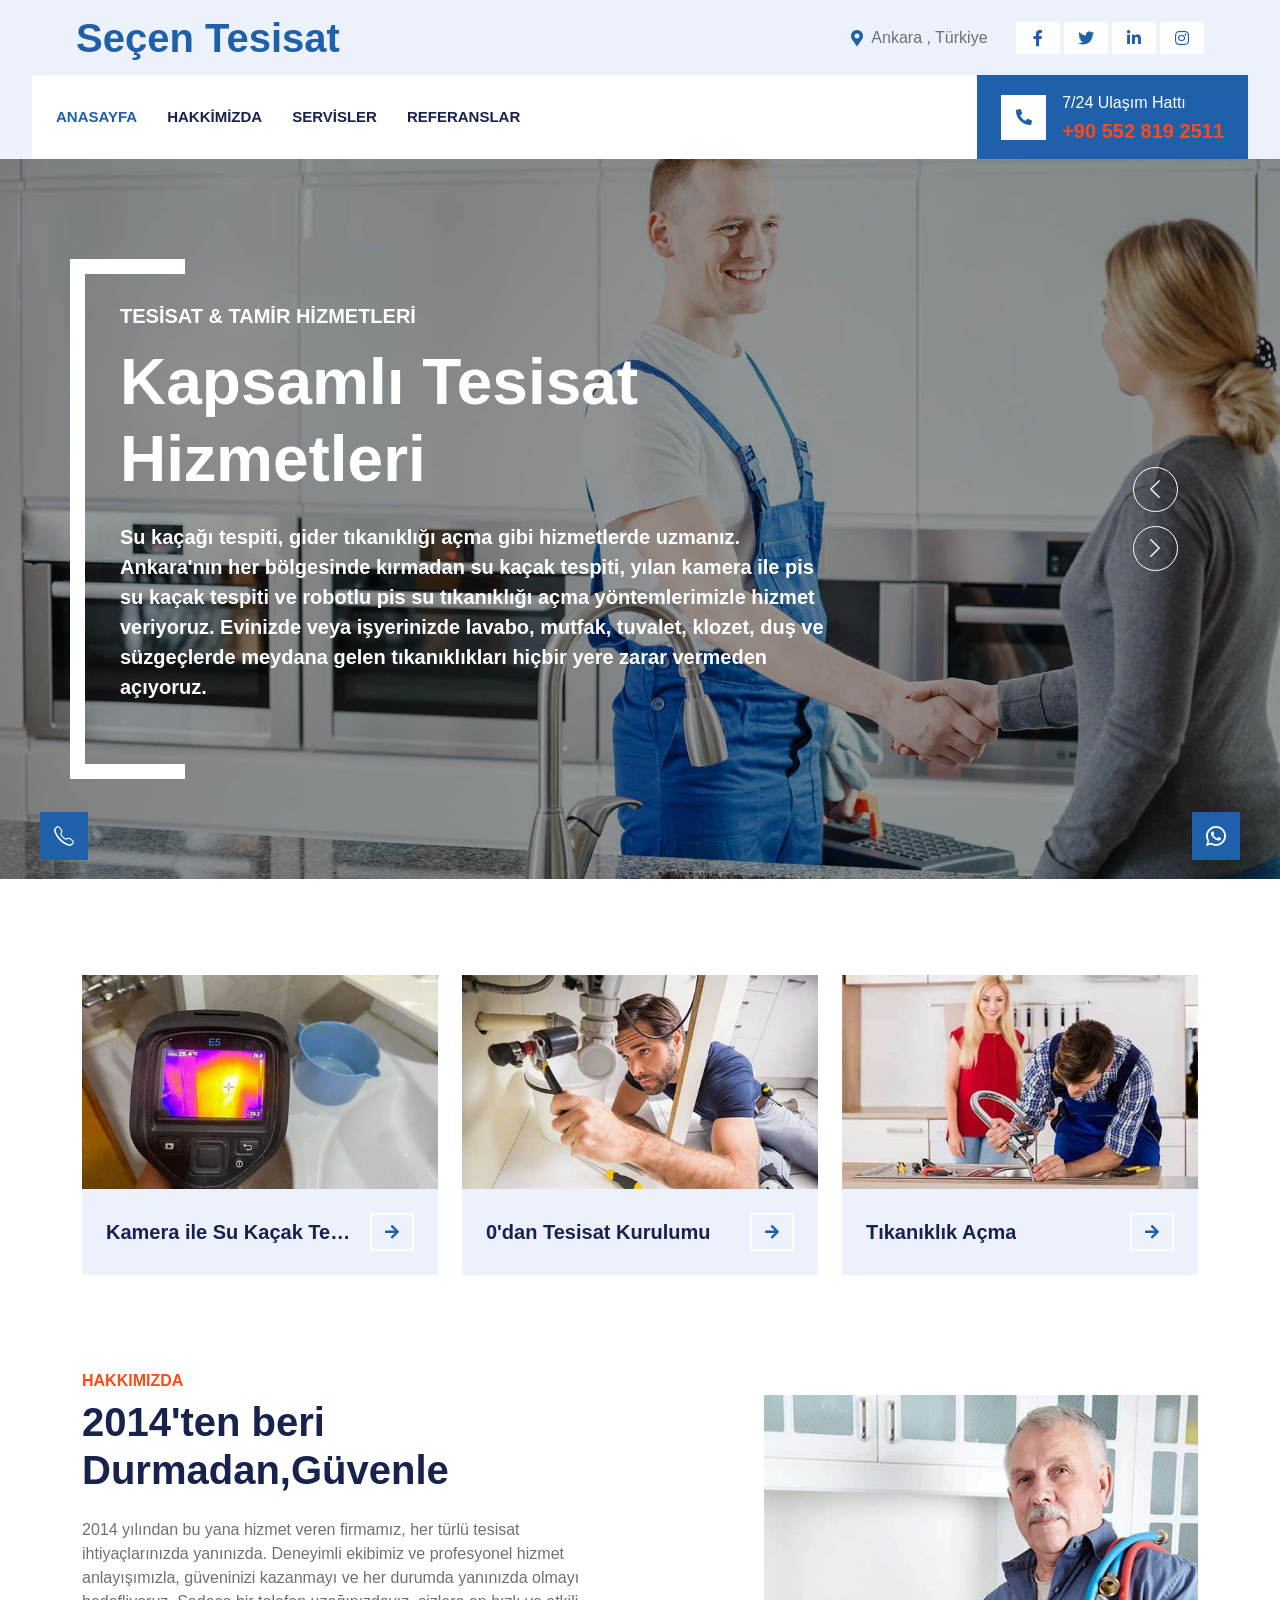
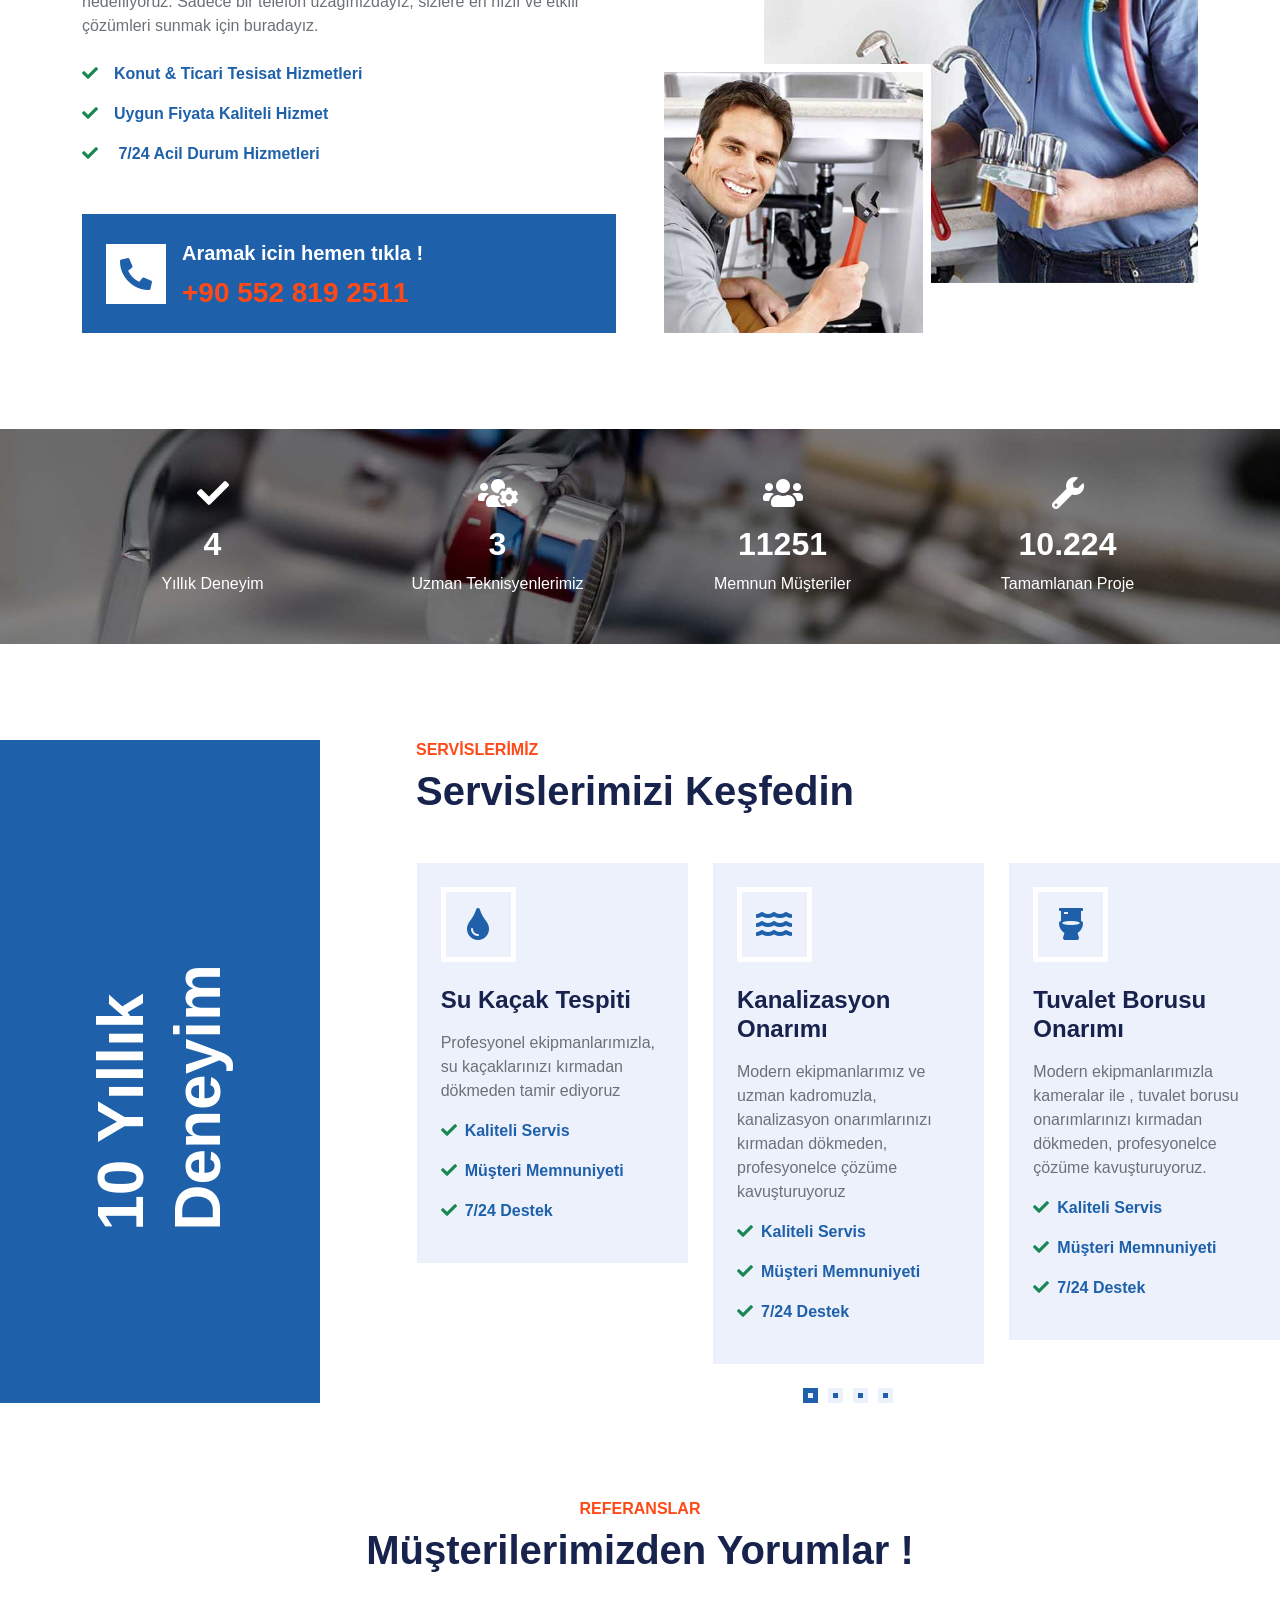
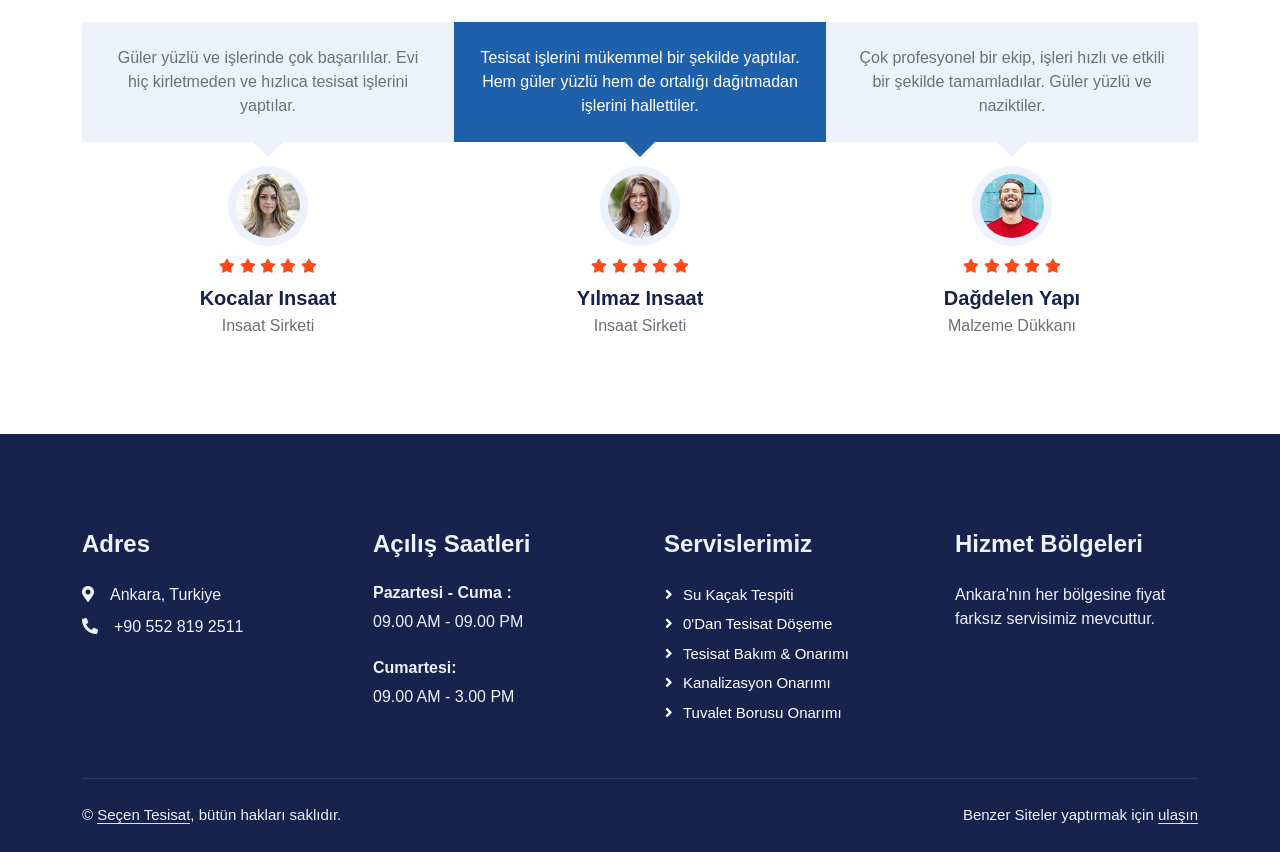
==== commit e8e5fe96: "google ads watcher" ====
--- a/index.html
+++ b/index.html
@@ -993,5 +993,19 @@
 
     <!-- Template Javascript -->
     <script src="js/main.js" defer></script>
+    <!-- Google tag (gtag.js) -->
+    <script
+      async
+      src="https://www.googletagmanager.com/gtag/js?id=AW-778607439"
+    ></script>
+    <script>
+      window.dataLayer = window.dataLayer || [];
+      function gtag() {
+        dataLayer.push(arguments);
+      }
+      gtag("js", new Date());
+
+      gtag("config", "AW-778607439");
+    </script>
   </body>
 </html>
